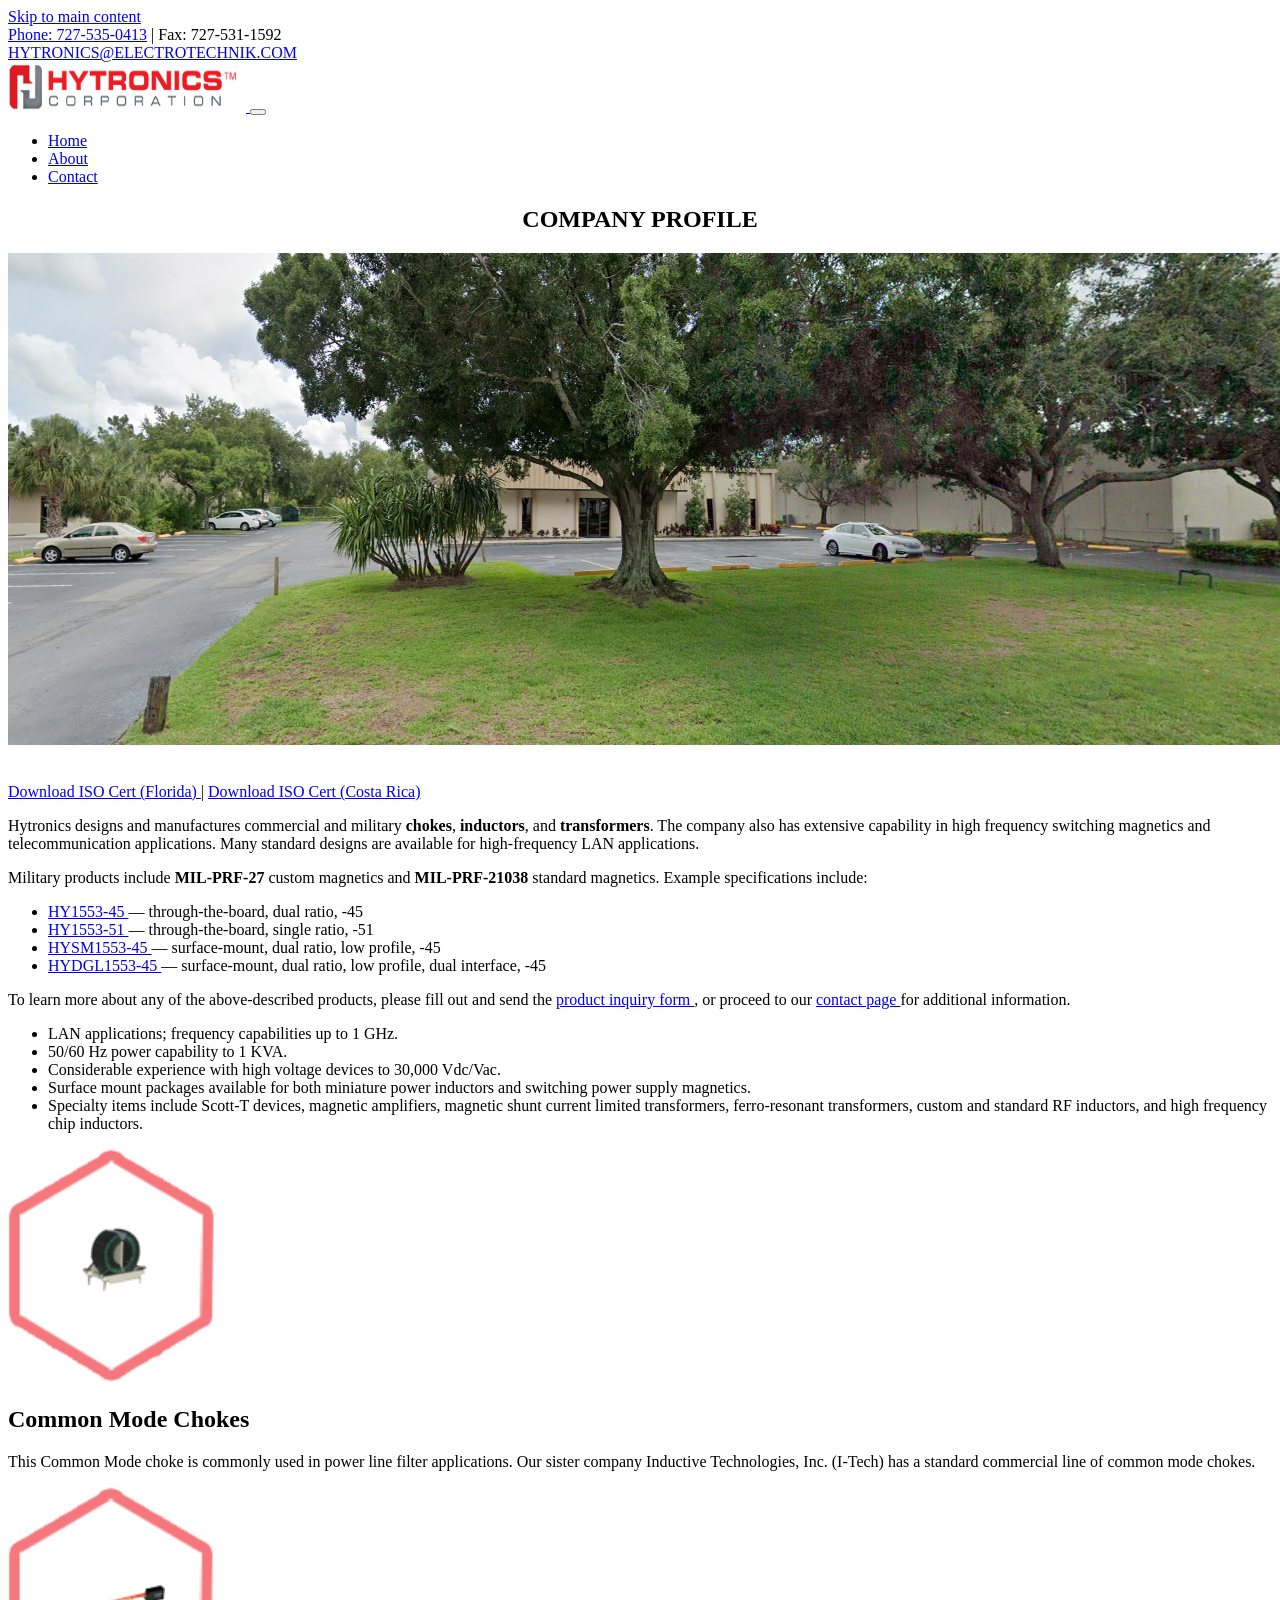
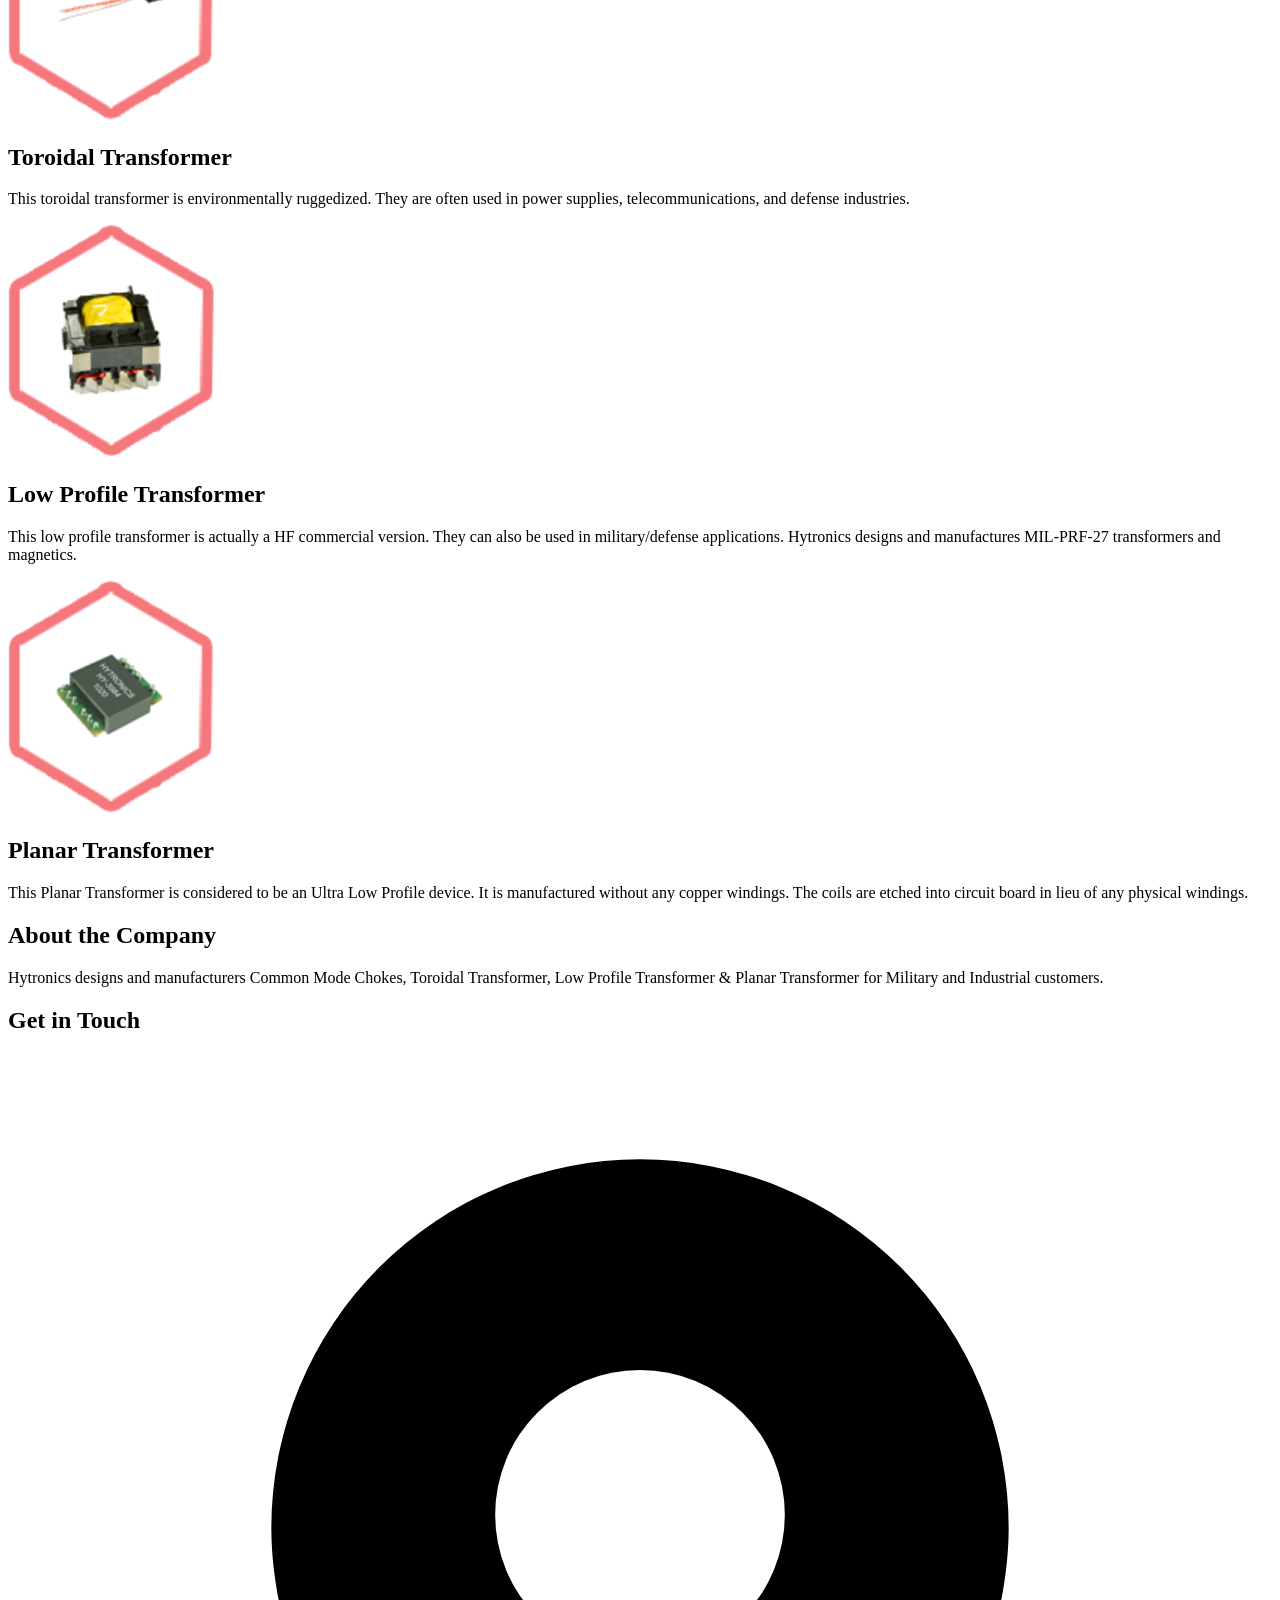
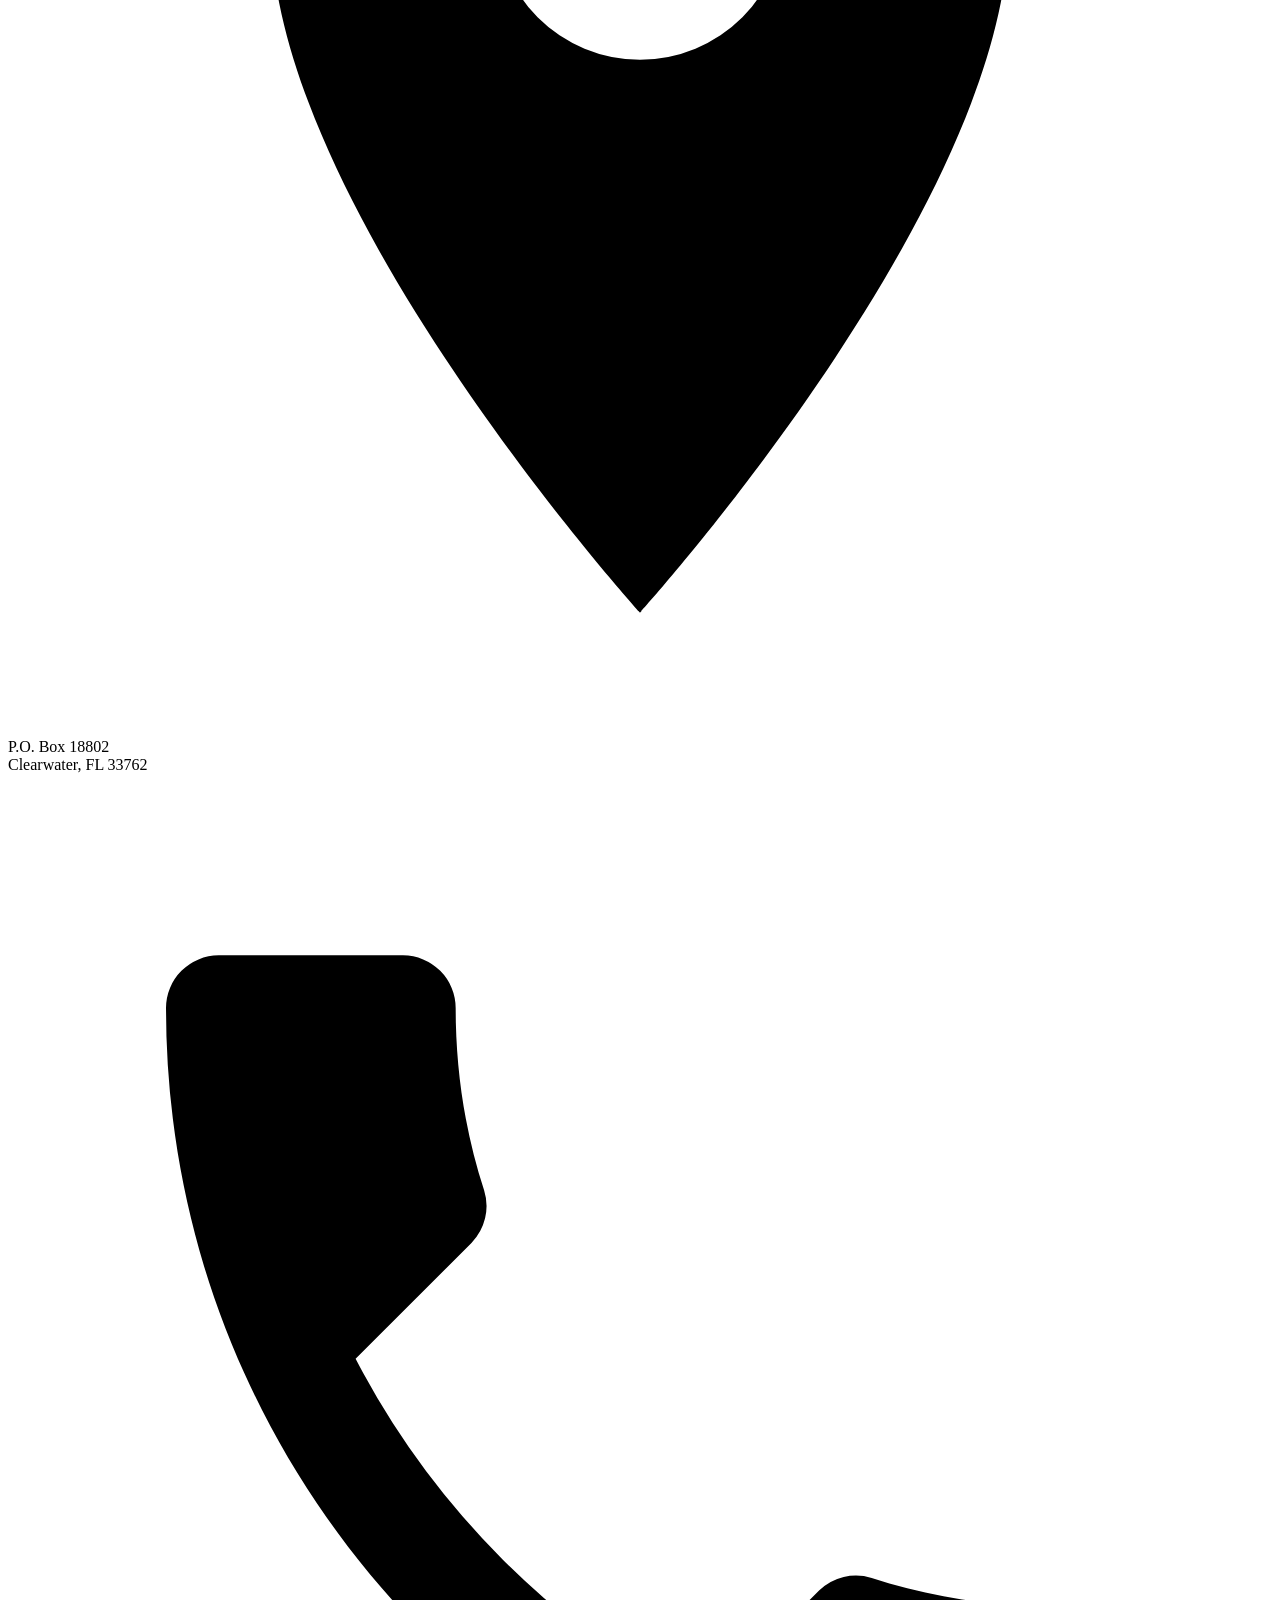
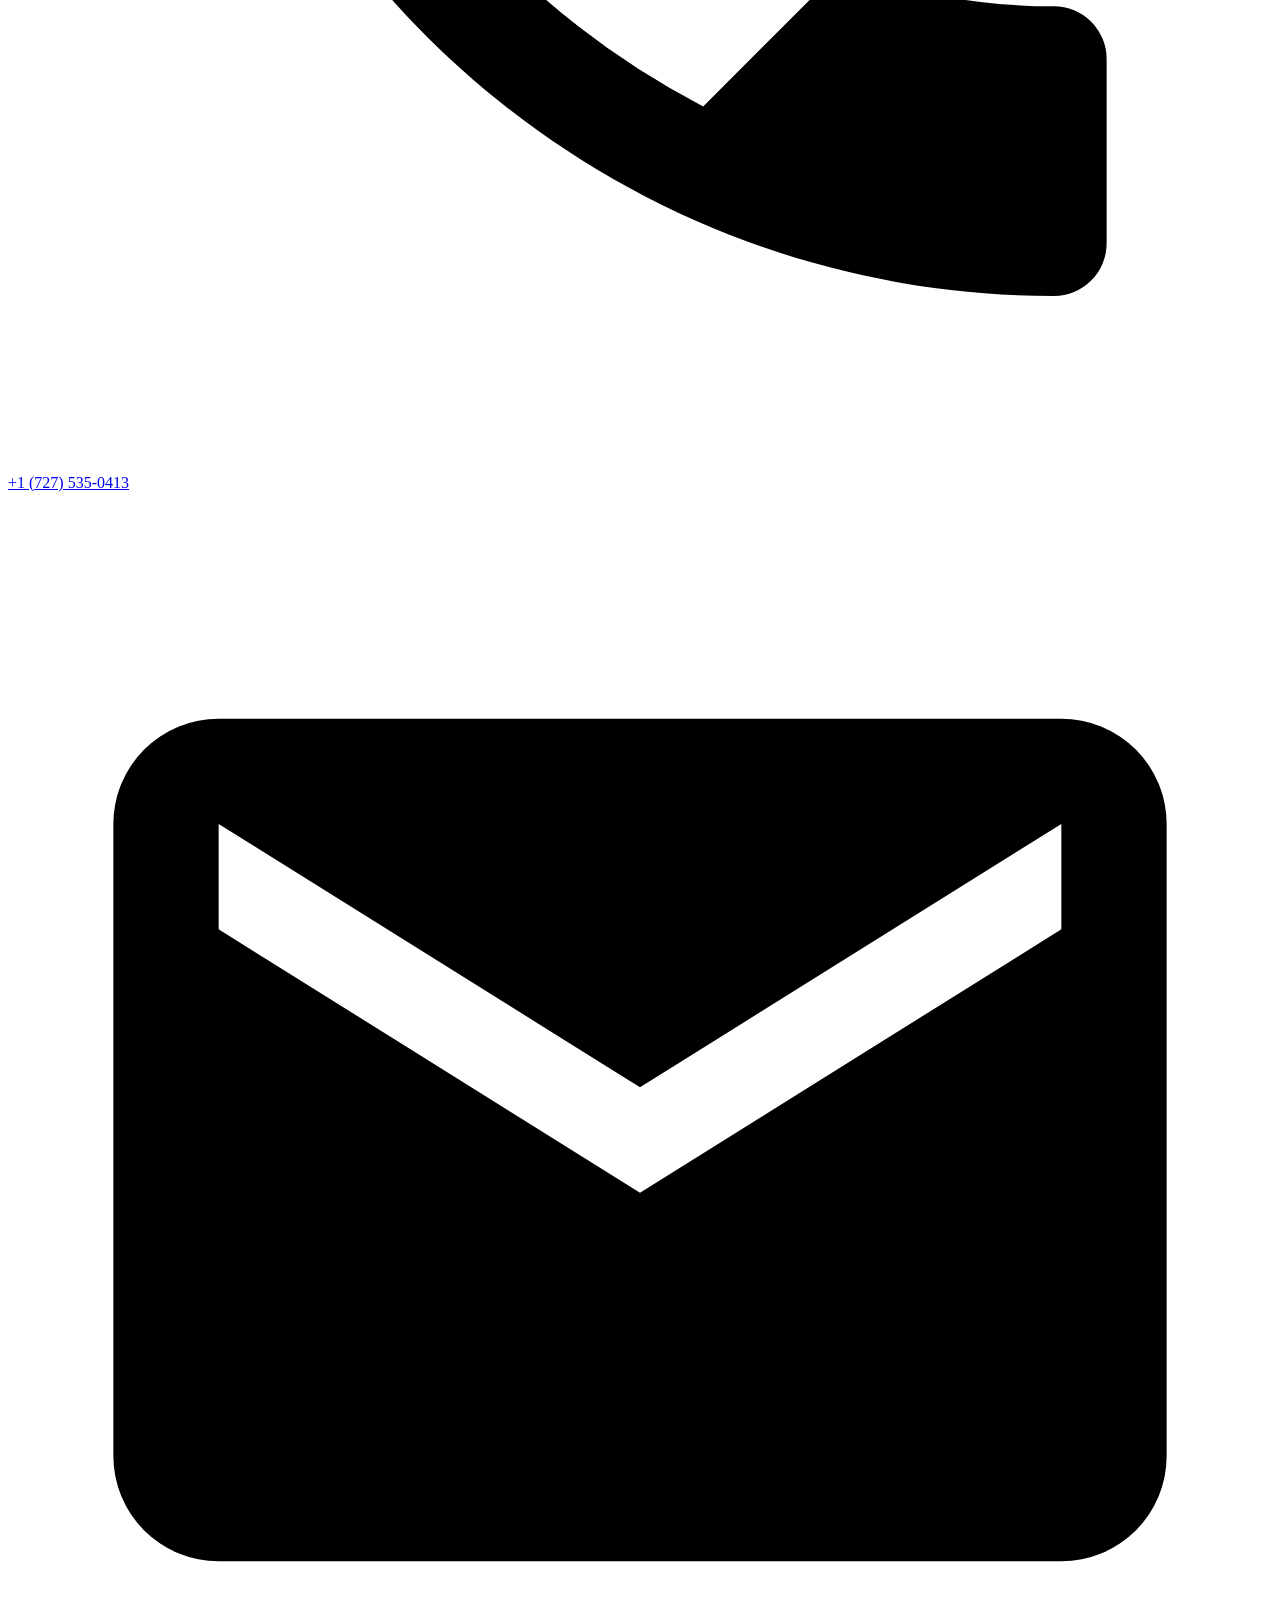
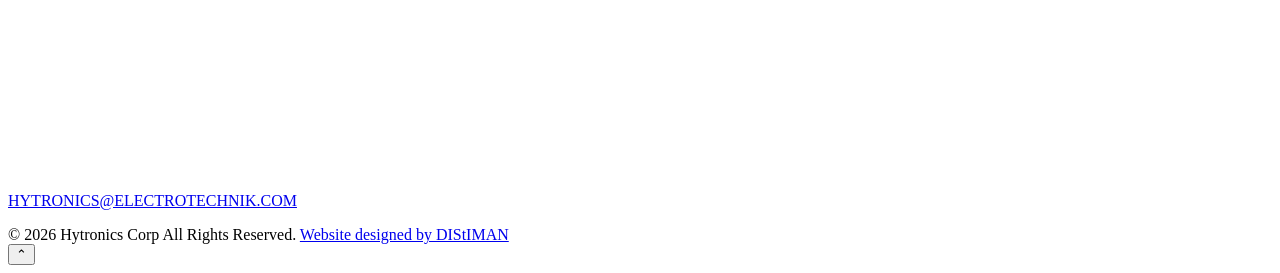
==== about.html @ 9d76bda2 "Fix broken asset paths, Contact metadata, and local CTAs. Point heroes and About media at local file" ====
<!doctype html>
<html lang="en">
<head>
  <meta charset="utf-8">
  <meta name="viewport" content="width=device-width,initial-scale=1">
  <meta name="referrer" content="strict-origin-when-cross-origin">
  <meta name="color-scheme" content="light">
  <meta name="description" content="Hytronics Corp. designs and manufactures custom magnetics, transformers, inductors and common mode chokes for military, aerospace, industrial and telecommunications applications.">
  <meta http-equiv="Content-Security-Policy" content="default-src 'none'; img-src 'self' https://hytronicscorp.com data:; style-src 'sha256-mbVb6hlM1q5xtnAwbH+vvM+uTLJERKGvxXfctGd4ptg=' https://fonts.googleapis.com; style-src-attr 'none'; font-src https://fonts.gstatic.com; script-src 'sha256-FIGSPDDokXls12BB7QYFG/ZVUwx3qFj3o6gy9Mfp6FE='; script-src-attr 'none'; connect-src 'none'; object-src 'none'; frame-src 'none'; media-src 'none'; worker-src 'none'; base-uri 'none'; form-action https://hytronicscorp.com; upgrade-insecure-requests">
  <meta http-equiv="Permissions-Policy" content="accelerometer=(), autoplay=(), camera=(), geolocation=(), gyroscope=(), magnetometer=(), microphone=(), payment=(), usb=()">
  <link rel="canonical" href="https://hytronicscorp.com/about.html">
  <link rel="icon" href="assets/hytronics.png">
  <link rel="preconnect" href="https://fonts.googleapis.com">
  <link rel="preconnect" href="https://fonts.gstatic.com" crossorigin>
  <link rel="preload" as="image" href="assets/1.jpg">
  <link href="https://fonts.googleapis.com/css2?family=Montserrat:wght@300;400;500;700;800;900&display=swap" rel="stylesheet">
  <meta property="og:title" content="About Hytronics Corp. | Custom Magnetics">
  <meta property="og:type" content="website">
  <meta property="og:url" content="https://hytronicscorp.com/about.html">
  <meta property="og:site_name" content="Hytronics Corp.">
  <meta name="twitter:card" content="summary">
  <title>About Hytronics Corp. | Custom Magnetics</title>
  <style>:root{--red:#ed1c24;--teal:#1ca9b0;--charcoal:#2e3b3e;--footer:#333;--footer-dark:#222;--text:#1f1f1f;--muted:#666;--light:#f5f5f5;--border:#dadada;--container:1170px}
*{box-sizing:border-box}
html{scroll-behavior:smooth}
body{margin:0;font-family:"Montserrat",Arial,Helvetica,sans-serif;font-size:15px;font-weight:300;line-height:1.65;color:var(--text);background:#fff;-webkit-font-smoothing:antialiased;text-rendering:optimizeLegibility}
main#main-content{padding-left:10%;padding-right:10%;}

img{display:block;max-width:100%;height:auto}
a{color:#167f86;text-decoration:none}
a:hover,a:focus-visible{color:var(--red);text-decoration:none}
button,input{font:inherit}
button{cursor:pointer}
.container{width:min(100% - 40px,var(--container));margin-inline:auto}
.visually-hidden{position:absolute!important;width:1px!important;height:1px!important;padding:0!important;margin:-1px!important;overflow:hidden!important;clip:rect(0,0,0,0)!important;white-space:nowrap!important;border:0!important}
.skip-link{position:fixed;left:12px;top:-100px;z-index:10000;padding:10px 14px;background:#fff;color:#000;border:2px solid #000;font-weight:700}
.skip-link:focus{top:12px}

/* Top contact bar */
.topbar{background:var(--red);color:#fff;padding:3px 0;font-size:12px;line-height:1.5}
.topbar-inner{display:flex;justify-content:space-between;align-items:center;gap:20px}
.topbar a{color:#fff}
.topbar a:hover,.topbar a:focus-visible{text-decoration:underline;color:#fff}

/* Header */
.site-header{position:sticky;top:0;z-index:1000;background:#fff;border-bottom:1px solid #eee}
.header-inner{min-height:78px;display:flex;align-items:center;justify-content:space-between;gap:24px}
.logo-link{display:inline-flex;align-items:center;flex:0 0 auto}
.logo{width:auto;height:50px}
.primary-nav ul{list-style:none;margin:0;padding:0;display:flex;align-items:center;gap:34px}
.primary-nav a{display:block;padding:27px 0 24px;color:#222;font-size:16px;font-weight:700;border-bottom:3px solid transparent}
.primary-nav a:hover,.primary-nav a:focus-visible,.primary-nav a[aria-current="page"]{color:var(--red);border-bottom-color:var(--red)}
.menu-toggle{display:none;align-items:center;justify-content:center;width:44px;height:44px;border:0;background:transparent;color:#222;border-radius:4px}
.menu-toggle:focus-visible{outline:3px solid rgba(237,28,36,.25);outline-offset:2px}
.menu-icon,.menu-icon::before,.menu-icon::after{display:block;width:25px;height:2px;background:currentColor;position:relative;transition:transform .2s ease,opacity .2s ease}
.menu-icon::before,.menu-icon::after{content:"";position:absolute;left:0}
.menu-icon::before{top:-8px}.menu-icon::after{top:8px}
.menu-toggle[aria-expanded="true"] .menu-icon{background:transparent}
.menu-toggle[aria-expanded="true"] .menu-icon::before{top:0;transform:rotate(45deg)}
.menu-toggle[aria-expanded="true"] .menu-icon::after{top:0;transform:rotate(-45deg)}

/* Hero carousel */
.hero{position:relative;isolation:isolate;background:#e9e9e9;overflow:hidden}
.carousel{position:relative;height:600px}
.slide{position:absolute;inset:0;z-index:1;opacity:0;pointer-events:none;background-position:center;background-repeat:no-repeat;background-size:cover;transition:opacity 1s ease}
.slide.active{z-index:2;opacity:1;pointer-events:auto}
.slide-1{background-image:url("assets/1.jpg")}.slide-2{background-image:url("assets/2.jpg")}.slide-3{background-image:url("assets/3.jpg")}.slide-4{background-image:url("assets/4.jpg")}.slide-5{background-image:url("assets/5.jpg")}.slide-6{background-image:url("assets/6.jpg")}.slide-7{background-image:url("assets/7.jpg")}
.slide-inner{height:100%;display:flex;align-items:center}
.hero-copy{width:52%;color:#000;text-shadow:0 1px 1px rgba(255,255,255,.25)}
.hero-copy h1{margin:0 0 8px;font-size:46px;line-height:1.18;font-weight:900}
.hero-copy h2{margin:0 0 12px;font-size:21px;line-height:1.28;font-weight:900;letter-spacing:.01em}
.hero-copy p{margin:0;font-size:16px;line-height:1.5;font-weight:400}
.carousel-control{position:absolute;top:50%;transform:translateY(-50%);z-index:3;width:48px;height:56px;border:0;background:rgba(0,0,0,.3);color:#fff;font-size:32px;line-height:1;border-radius:2px;display:flex;align-items:center;justify-content:center}
.carousel-control:hover,.carousel-control:focus-visible{background:rgba(0,0,0,.58)}
.carousel-control:focus-visible{outline:3px solid #fff;outline-offset:2px}
.carousel-control.prev{left:16px}.carousel-control.next{right:16px}
.carousel-dots{position:absolute;left:50%;bottom:22px;transform:translateX(-50%);z-index:3;display:flex;gap:9px}
.carousel-dot{width:11px;height:11px;padding:0;border:2px solid #fff;border-radius:50%;background:transparent;box-shadow:0 0 0 1px rgba(0,0,0,.12)}
.carousel-dot.active{background:#fff}

/* Facts card */
.facts-wrap{position:relative;z-index:10;margin-top:-75px;margin-bottom:-50px;padding:30px 0}
.facts{display:grid;grid-template-columns:repeat(5,1fr);background:#fff;border:1px solid var(--border);border-radius:10px;padding:30px;box-shadow:0 8px 24px rgba(0,0,0,.05)}
.fact{text-align:center;padding:0 13px;border-right:1px solid #eee}
.fact:last-child{border-right:0}
.fact-value{display:block;font-size:24px;line-height:1.2;font-weight:900;color:#111;margin-bottom:5px}
.fact-label{margin:0;color:#555;font-size:14px;line-height:1.35}

/* Main company section */
.company-section{padding:125px 0 45px;background:#fff}
.company-grid{display:grid;grid-template-columns:7fr 5fr;gap:55px;align-items:start}
h1,h2,h3,h4,h5,h6{color:#151515}
.company-copy h1{font-size:32px;line-height:1.2;font-weight:900;margin:0 0 24px;text-transform:uppercase}
.company-copy p{margin:0 0 16px}
.qualifications{display:grid;gap:13px}
.qualification{display:grid;grid-template-columns:120px 1fr;gap:14px;align-items:start;padding-bottom:7px}
.qualification img{width:120px;height:auto}
.qualification h3{font-size:18px;line-height:1.2;font-weight:900;margin:0 0 3px}
.qualification p{margin:0;color:#333;line-height:1.45}
.qualification a{font-weight:500}


/* About page */
.company-profile{padding:70px 0 55px;background:#fff}
.company-profile h1{margin:0 0 34px;font-size:32px;line-height:1.2;font-weight:900;text-transform:uppercase}
.profile-grid{display:grid;grid-template-columns:minmax(260px,4fr) minmax(0,8fr);gap:48px;align-items:start}
.profile-image img{width:100%;height:auto;border:1px solid #e1e1e1}
.profile-content p{margin:0 0 16px}
.profile-content ul{margin:0 0 20px;padding-left:22px}
.profile-content li{margin-bottom:8px}
.profile-content a{font-weight:500}
.magnetics-products{padding:45px 0 85px;background:#f5f5f5}
.about-product-grid{display:grid;grid-template-columns:repeat(2,minmax(0,1fr));gap:28px}
.product-item{display:grid;grid-template-columns:170px minmax(0,1fr);gap:22px;align-items:start;background:#fff;border:1px solid #ddd;padding:22px}
.product-image img{width:100%;height:145px;object-fit:contain;background:#fff}
.product-content h2{margin:0 0 10px;font-size:20px;line-height:1.25;font-weight:900}
.product-content p{margin:0}

/* Market flip cards */
.markets{padding:35px 0 100px}
.section-title{text-align:center;font-size:25px;line-height:1.25;font-weight:900;margin:0 0 34px;text-transform:uppercase}
.market-grid{display:grid;grid-template-columns:repeat(4,1fr);gap:24px;perspective:1000px}
.market-card{height:190px;perspective:1000px}
.market-card-inner{position:relative;width:100%;height:100%;transform-style:preserve-3d;transition:transform .55s ease}
.market-card:hover .market-card-inner,.market-card:focus-within .market-card-inner{transform:rotateY(180deg)}
.market-face{position:absolute;inset:0;display:flex;flex-direction:column;align-items:center;justify-content:center;gap:16px;padding:24px;color:#fff;backface-visibility:hidden;border-radius:2px}
.market-front{background:var(--teal)}.market-back{background:var(--charcoal);transform:rotateY(180deg)}
.market-icon{width:60px;height:60px;border-radius:50%;background:#fff;color:var(--teal);display:grid;place-items:center}
.market-icon svg{width:29px;height:29px;fill:currentColor}
.market-face h3{margin:0;color:#fff;font-size:18px;line-height:1.2;font-weight:900}

/* COTS products */
.cots{padding:100px 0;background:#f5f5f5 url("assets/2020/07/08/slide-parallax-bg.jpg") center/cover fixed no-repeat}
.product-table-wrap{overflow-x:auto;overscroll-behavior-inline:contain;padding-bottom:5px}
.product-grid{min-width:1020px;display:grid;grid-template-columns:repeat(8,1fr);gap:5px;margin-bottom:15px}
.product-grid{min-width:1020px;display:grid;grid-template-columns:repeat(8,1fr);gap:5px;margin-bottom:15px}
.product-group{background:#c0c0c0;padding:6px 7px;font-size:13px;line-height:1.25;font-weight:800;color:#111;text-transform:uppercase}
.span-1{grid-column:span 1}.span-2{grid-column:span 2}.span-3{grid-column:span 3}
.product-card{border:1px solid #000;background:#fff;padding:5px;min-height:165px}
.product-card a{display:flex;height:100%;flex-direction:column;color:#111;font-size:12px;line-height:1.3;font-weight:700}
.product-card a:hover,.product-card a:focus-visible{color:var(--red)}
.product-card img{width:100%;height:120px;object-fit:contain;margin-bottom:6px;background:#fff}
.sister-card{grid-column:span 2;display:flex;flex-direction:column;justify-content:center;align-items:center;gap:9px;padding:15px 5px}
.sister-card a{height:auto;width:100%;display:flex;justify-content:center}
.sister-card img{height:auto;margin:0;object-fit:contain}
.sister-card .hytronics-logo{width:65%}.sister-card .itech-logo{width:45%}.sister-card .raycom-logo{width:65%}

/* Footer */
.footer-main{background:var(--footer);color:#aaa;padding:55px 0 48px}
.footer-grid{display:grid;grid-template-columns:4fr 3fr 3fr 2fr;gap:34px}
.footer-main h2{margin:0 0 18px;color:#fff;font-size:18px;line-height:1.25;font-weight:900}
.footer-main p{margin:0 0 15px}
.footer-main a{color:#aaa}
.footer-main a:hover,.footer-main a:focus-visible{color:#1ca9b0}
.footer-links{list-style:none;margin:0;padding:0}
.footer-links li{margin:0 0 6px}
.subscribe-copy{font-size:13px;margin-top:24px!important}
.subscribe-form{display:flex;gap:8px;align-items:stretch;margin-top:12px}
.subscribe-form input[type="email"]{min-width:0;flex:1;border:1px solid #555;background:#fff;color:#222;padding:9px 10px;border-radius:0}
.subscribe-form input[type="email"]:focus{outline:3px solid rgba(28,169,176,.35);outline-offset:1px}
.subscribe-form button{border:0;background:var(--red);color:#fff;font-weight:700;padding:9px 13px}
.subscribe-form button:hover,.subscribe-form button:focus-visible{background:#ba1016}
.contact-row{display:grid;grid-template-columns:24px 1fr;gap:8px;margin-bottom:11px;align-items:start}
.contact-row svg{width:18px;height:18px;fill:#aaa;margin-top:4px}
.footer-bottom{background:var(--footer-dark);color:#888;padding:10px 0;font-size:13px}
.footer-bottom a{color:#888}.footer-bottom a:hover,.footer-bottom a:focus-visible{color:#1ca9b0}

/* Utility */
.scroll-top{position:fixed;right:18px;bottom:18px;z-index:900;width:42px;height:42px;border:0;border-radius:3px;background:rgba(34,34,34,.82);color:#fff;font-size:24px;display:flex;align-items:center;justify-content:center;opacity:0;visibility:hidden;transition:opacity .2s ease,visibility .2s ease}
.scroll-top.visible{opacity:1;visibility:visible}
.scroll-top:hover,.scroll-top:focus-visible{background:#111}
:focus-visible{outline:3px solid rgba(237,28,36,.35);outline-offset:2px}

@media (max-width:991px){
  .container{width:min(100% - 30px,var(--container))}
  .menu-toggle{display:flex}
  .primary-nav{position:absolute;left:0;right:0;top:100%;background:#fff;border-top:1px solid #eee;box-shadow:0 12px 22px rgba(0,0,0,.12);max-height:0;overflow:hidden;visibility:hidden;transition:max-height .25s ease,visibility .25s}
  .primary-nav.open{max-height:280px;visibility:visible}
  .primary-nav ul{display:block;padding:10px 18px 16px}
  .primary-nav li{border-bottom:1px solid #eee}
  .primary-nav li:last-child{border-bottom:0}
  .primary-nav a{padding:13px 5px;border-bottom:0}
  .carousel{height:500px}
  .hero-copy{width:62%}
  .hero-copy h1{font-size:36px}.hero-copy h2{font-size:18px}.hero-copy p{font-size:14px}
  .facts{grid-template-columns:repeat(5,1fr);padding:24px 14px}
  .fact{padding:0 8px}.fact-value{font-size:19px}.fact-label{font-size:12px}
  .company-grid{grid-template-columns:1fr;gap:35px}
  .profile-grid{grid-template-columns:1fr;gap:30px}
  .profile-image{max-width:520px}
  .about-product-grid{grid-template-columns:1fr}
  .market-grid{grid-template-columns:repeat(2,1fr)}
  .footer-grid{grid-template-columns:repeat(2,1fr)}
}
@media (max-width:767px){
  .topbar-inner{display:block;text-align:center}
  .topbar-email{margin-top:2px}
  .header-inner{min-height:70px}.logo{height:46px}
  .carousel{height:390px}
  .hero-copy{width:72%;padding-left:18px}
  .hero-copy h1{font-size:26px}.hero-copy h2{font-size:15px}.hero-copy p{font-size:13px;line-height:1.4}
  .carousel-control{width:38px;height:48px;font-size:26px}.carousel-control.prev{left:8px}.carousel-control.next{right:8px}
  .facts-wrap{margin-top:-55px;margin-bottom:-30px;padding:20px 0}
  .facts{grid-template-columns:1fr 1fr;padding:18px 16px;gap:0}
  .fact{padding:14px 10px;border-right:0;border-bottom:1px solid #eee}
  .fact:nth-last-child(-n+2){border-bottom:0}.fact:last-child{grid-column:1/-1}
  .fact-value{font-size:19px}.fact-label{font-size:12px}
  .company-section{padding:85px 0 35px}
  .company-copy h1{font-size:26px}
  .company-profile{padding:50px 0 35px}.company-profile h1{font-size:26px;margin-bottom:24px}
  .product-item{grid-template-columns:120px minmax(0,1fr);gap:16px;padding:16px}.product-image img{height:110px}
  .qualification{grid-template-columns:92px 1fr}.qualification img{width:92px}.qualification h3{font-size:16px}
  .markets{padding:25px 0 70px}.market-grid{grid-template-columns:1fr 1fr;gap:14px}.market-card{height:155px}
  .market-icon{width:52px;height:52px}.market-icon svg{width:24px;height:24px}.market-face h3{font-size:15px}
  .cots{padding:70px 0;background-attachment:scroll}.section-title{font-size:22px}
  .footer-grid{grid-template-columns:1fr;gap:30px}.footer-main{padding:45px 0}
}
@media (max-width:480px){
  .container{width:min(100% - 24px,var(--container))}
  .carousel{height:340px}.hero-copy{width:78%;padding-left:22px}.hero-copy h1{font-size:22px}.hero-copy h2{font-size:13px}.hero-copy p{font-size:12px}
  .carousel-dots{bottom:13px;gap:7px}.carousel-dot{width:9px;height:9px}
  .facts{grid-template-columns:1fr}.fact,.fact:nth-last-child(-n+2){border-bottom:1px solid #eee}.fact:last-child{border-bottom:0;grid-column:auto}
  .market-grid{grid-template-columns:1fr}.market-card{height:145px}
  .qualification{grid-template-columns:75px 1fr}.qualification img{width:75px}
  .product-item{grid-template-columns:1fr}.product-image{max-width:220px}.product-image img{height:auto}
  .subscribe-form{display:block}.subscribe-form input[type="email"],.subscribe-form button{width:100%}.subscribe-form button{margin-top:8px}
}
@media (prefers-reduced-motion:reduce){html{scroll-behavior:auto}.market-card-inner,.menu-icon,.menu-icon::before,.menu-icon::after,.primary-nav,.scroll-top{transition:none!important}.market-card:hover .market-card-inner,.market-card:focus-within .market-card-inner{transform:none}.market-back{display:none}}
</style>
</head>
<body>
  <a class="skip-link" href="#main-content">Skip to main content</a>

  <div class="topbar">
    <div class="container topbar-inner">
      <div><a href="tel:+17275350413">Phone: 727-535-0413</a> <span aria-hidden="true">|</span> Fax: 727-531-1592</div>
      <div class="topbar-email"><a href="mailto:HYTRONICS@ELECTROTECHNIK.COM">HYTRONICS@ELECTROTECHNIK.COM</a></div>
    </div>
  </div>

  <header class="site-header">
    <div class="container header-inner">
      <a class="logo-link" href="index.html" aria-label="Hytronics Corp. home">
        <img class="logo" src="assets/hytronics.png" alt="Hytronics Corp." width="238" height="50">
      </a>
      <button class="menu-toggle" type="button" aria-expanded="false" aria-controls="primary-navigation" aria-label="Toggle navigation">
        <span class="menu-icon" aria-hidden="true"></span>
      </button>
      <nav id="primary-navigation" class="primary-nav" aria-label="Primary navigation">
        <ul>
          <li><a href="index.html">Home</a></li>
          <li><a href="about.html" aria-current="page">About</a></li>
          <li><a href="contact.html">Contact</a></li>
        </ul>
      </nav>
    </div>
  </header>

  <main id="main-content">

  <!-- COMPANY PROFILE -->
  <section class="company-profile">
    <div class="container">

      <h1 align="center">COMPANY PROFILE</h1>


        <div class="profile-image">
          <img
            src="assets/hytronics-florida.jpg"
            alt="Hytronics Corporation"
            loading="lazy"
          >
        </div>

        <div class="profile-content">

          <p>&nbsp;<br>
            <a
              href="assets/ISO%209001-2015%202021%20cert%20FL.pdf"
              target="_blank"
              rel="noopener noreferrer"
            >
              Download ISO Cert (Florida)
            </a>
            |
            <a
              href="assets/ISO%209001-2015%202021%20cert%20CR.pdf"
              target="_blank"
              rel="noopener noreferrer"
            >
              Download ISO Cert (Costa Rica)
            </a>
          </p>

          <p>
            Hytronics designs and manufactures commercial and military
            <strong>chokes</strong>, <strong>inductors</strong>, and
            <strong>transformers</strong>. The company also has extensive
            capability in high frequency switching magnetics and
            telecommunication applications. Many standard designs are
            available for high-frequency LAN applications.
          </p>

          <p>
            Military products include <strong>MIL-PRF-27</strong> custom
            magnetics and <strong>MIL-PRF-21038</strong> standard magnetics.
            Example specifications include:
          </p>

          <ul>
            <li>
              <a
                href="assets/HY1553-45_Hytronics.pdf"
                target="_blank"
                rel="noopener noreferrer"
              >
                HY1553-45
              </a>
              — through-the-board, dual ratio, -45
            </li>

            <li>
              <a
                href="assets/HY1553-51_Hytronics.pdf"
                target="_blank"
                rel="noopener noreferrer"
              >
                HY1553-51
              </a>
              — through-the-board, single ratio, -51
            </li>

            <li>
              <a
                href="assets/HYSM1553-45_Hytronics.pdf"
                target="_blank"
                rel="noopener noreferrer"
              >
                HYSM1553-45
              </a>
              — surface-mount, dual ratio, low profile, -45
            </li>

            <li>
              <a
                href="assets/HYDGL1553-45_Hytronics.pdf"
                target="_blank"
                rel="noopener noreferrer"
              >
                HYDGL1553-45
              </a>
              — surface-mount, dual ratio, low profile, dual interface, -45
            </li>
          </ul>

          <p>
            To learn more about any of the above-described products, please
            fill out and send the
            <a
              href="mailto:HYTRONICS@ELECTROTECHNIK.COM?subject=Product%20inquiry"
              target="_blank"
              rel="noopener noreferrer"
            >
              product inquiry form
            </a>,
            or proceed to our
            <a
              href="contact.html"
              target="_blank"
              rel="noopener noreferrer"
            >
              contact page
            </a>
            for additional information.
          </p>

          <ul>
            <li>LAN applications; frequency capabilities up to 1 GHz.</li>
            <li>50/60 Hz power capability to 1 KVA.</li>
            <li>Considerable experience with high voltage devices to 30,000 Vdc/Vac.</li>
            <li>
              Surface mount packages available for both miniature power
              inductors and switching power supply magnetics.
            </li>
            <li>
              Specialty items include Scott-T devices, magnetic amplifiers,
              magnetic shunt current limited transformers, ferro-resonant
              transformers, custom and standard RF inductors, and high
              frequency chip inductors.
            </li>
          </ul>

        </div>


    </div>
  </section>


  <!-- PRODUCTS / CAPABILITIES -->
  <section class="magnetics-products">
    <div class="container">

      <div class="about-product-grid">

        <article class="product-item">

          <div class="product-image">
            <img
              src="assets/a.jpg"
              alt="Common Mode Choke"
              loading="lazy"
            >
          </div>

          <div class="product-content">
            <h2>Common Mode Chokes</h2>

            <p>
              This Common Mode choke is commonly used in power line filter
              applications. Our sister company Inductive Technologies, Inc.
              (I-Tech) has a standard commercial line of common mode chokes.
            </p>
          </div>

        </article>


        <article class="product-item">

          <div class="product-image">
            <img
              src="assets/b.jpg"
              alt="Toroidal Transformer"
              loading="lazy"
            >
          </div>

          <div class="product-content">
            <h2>Toroidal Transformer</h2>

            <p>
              This toroidal transformer is environmentally ruggedized. They
              are often used in power supplies, telecommunications, and
              defense industries.
            </p>
          </div>

        </article>


        <article class="product-item">

          <div class="product-image">
            <img
              src="assets/c.jpg"
              alt="Low Profile Transformer"
              loading="lazy"
            >
          </div>

          <div class="product-content">
            <h2>Low Profile Transformer</h2>

            <p>
              This low profile transformer is actually a HF commercial
              version. They can also be used in military/defense
              applications. Hytronics designs and manufactures MIL-PRF-27
              transformers and magnetics.
            </p>
          </div>

        </article>


        <article class="product-item">

          <div class="product-image">
            <img
              src="assets/d.jpg"
              alt="Planar Transformer"
              loading="lazy"
            >
          </div>

          <div class="product-content">
            <h2>Planar Transformer</h2>

            <p>
              This Planar Transformer is considered to be an Ultra Low
              Profile device. It is manufactured without any copper windings.
              The coils are etched into circuit board in lieu of any physical
              windings.
            </p>
          </div>

        </article>

      </div>

    </div>
  </section>


</main>

  <footer>
    <div class="footer-main">
      <div class="container footer-grid">
        <section>
          <h2>About the Company</h2>
          <p>Hytronics designs and manufacturers Common Mode Chokes, Toroidal Transformer, Low Profile Transformer &amp; Planar Transformer for Military and Industrial customers.</p>
         
        </section>



        <section>
          <h2>Get in Touch</h2>
          <div class="contact-row"><svg viewBox="0 0 24 24" aria-hidden="true"><path d="M12 2a7 7 0 0 0-7 7c0 5.25 7 13 7 13s7-7.75 7-13a7 7 0 0 0-7-7zm0 9.5A2.5 2.5 0 1 1 12 6a2.5 2.5 0 0 1 0 5.5z"/></svg><p>P.O. Box 18802<br>Clearwater, FL 33762</p></div>
          <div class="contact-row"><svg viewBox="0 0 24 24" aria-hidden="true"><path d="M6.6 10.8a15.5 15.5 0 0 0 6.6 6.6l2.2-2.2a1 1 0 0 1 1-.24c1.1.36 2.27.54 3.46.54a1 1 0 0 1 1 1V20a1 1 0 0 1-1 1C10.55 21 3 13.45 3 4.14a1 1 0 0 1 1-1H7.5a1 1 0 0 1 1 1c0 1.19.18 2.36.54 3.46a1 1 0 0 1-.24 1l-2.2 2.2z"/></svg><p><a href="tel:+17275350413">+1 (727) 535-0413</a></p></div>
          <div class="contact-row"><svg viewBox="0 0 24 24" aria-hidden="true"><path d="M20 4H4a2 2 0 0 0-2 2v12a2 2 0 0 0 2 2h16a2 2 0 0 0 2-2V6a2 2 0 0 0-2-2zm0 4-8 5-8-5V6l8 5 8-5v2z"/></svg><p><a href="mailto:HYTRONICS@ELECTROTECHNIK.COM">HYTRONICS@ELECTROTECHNIK.COM</a></p></div>
        </section>
      </div>
    </div>
    <div class="footer-bottom"><div class="container">© 2026 Hytronics Corp All Rights Reserved. <a href="https://distiman.co" target="_blank" rel="noopener noreferrer">Website designed by DIStIMAN</a></div></div>
  </footer>

  <button class="scroll-top" type="button" aria-label="Scroll to top">&#8963;</button>
  <script>(() => {
  "use strict";

  const menuButton = document.querySelector(".menu-toggle");
  const navigation = document.querySelector(".primary-nav");
  if (menuButton && navigation) {
    menuButton.addEventListener("click", () => {
      const open = menuButton.getAttribute("aria-expanded") === "true";
      menuButton.setAttribute("aria-expanded", String(!open));
      navigation.classList.toggle("open", !open);
    });
    navigation.addEventListener("click", (event) => {
      if (event.target instanceof HTMLAnchorElement) {
        menuButton.setAttribute("aria-expanded", "false");
        navigation.classList.remove("open");
      }
    });
  }

  const carousel = document.querySelector(".carousel");
  const slides = Array.from(document.querySelectorAll(".slide"));
  const dots = Array.from(document.querySelectorAll(".carousel-dot"));
  const prev = document.querySelector(".carousel-control.prev");
  const next = document.querySelector(".carousel-control.next");
  const reduceMotion = window.matchMedia("(prefers-reduced-motion: reduce)").matches;
  let current = 0;
  let timer = 0;

  const showSlide = (index) => {
    current = (index + slides.length) % slides.length;
    slides.forEach((slide, i) => {
      const active = i === current;
      slide.classList.toggle("active", active);
      slide.setAttribute("aria-hidden", String(!active));
    });
    dots.forEach((dot, i) => {
      const active = i === current;
      dot.classList.toggle("active", active);
      dot.setAttribute("aria-current", active ? "true" : "false");
    });
  };

  const stop = () => {
    if (timer) window.clearInterval(timer);
    timer = 0;
  };

  const start = () => {
    stop();
    if (slides.length > 1) {
      timer = window.setInterval(() => showSlide(current + 1), 3000);
    }
  };

  if (carousel && slides.length) {
    prev?.addEventListener("click", () => { showSlide(current - 1); start(); });
    next?.addEventListener("click", () => { showSlide(current + 1); start(); });
    dots.forEach((dot, index) => dot.addEventListener("click", () => { showSlide(index); start(); }));
    carousel.addEventListener("keydown", (event) => {
      if (event.key === "ArrowLeft") { showSlide(current - 1); start(); }
      if (event.key === "ArrowRight") { showSlide(current + 1); start(); }
    });
    document.addEventListener("visibilitychange", () => {
      if (document.hidden) stop();
      else start();
    });
    showSlide(0);
    start();
  }

  const topButton = document.querySelector(".scroll-top");
  if (topButton) {
    const updateTopButton = () => topButton.classList.toggle("visible", window.scrollY > 500);
    window.addEventListener("scroll", updateTopButton, { passive: true });
    topButton.addEventListener("click", () => window.scrollTo({ top: 0, behavior: reduceMotion ? "auto" : "smooth" }));
    updateTopButton();
  }
})();</script>
</body>
</html>
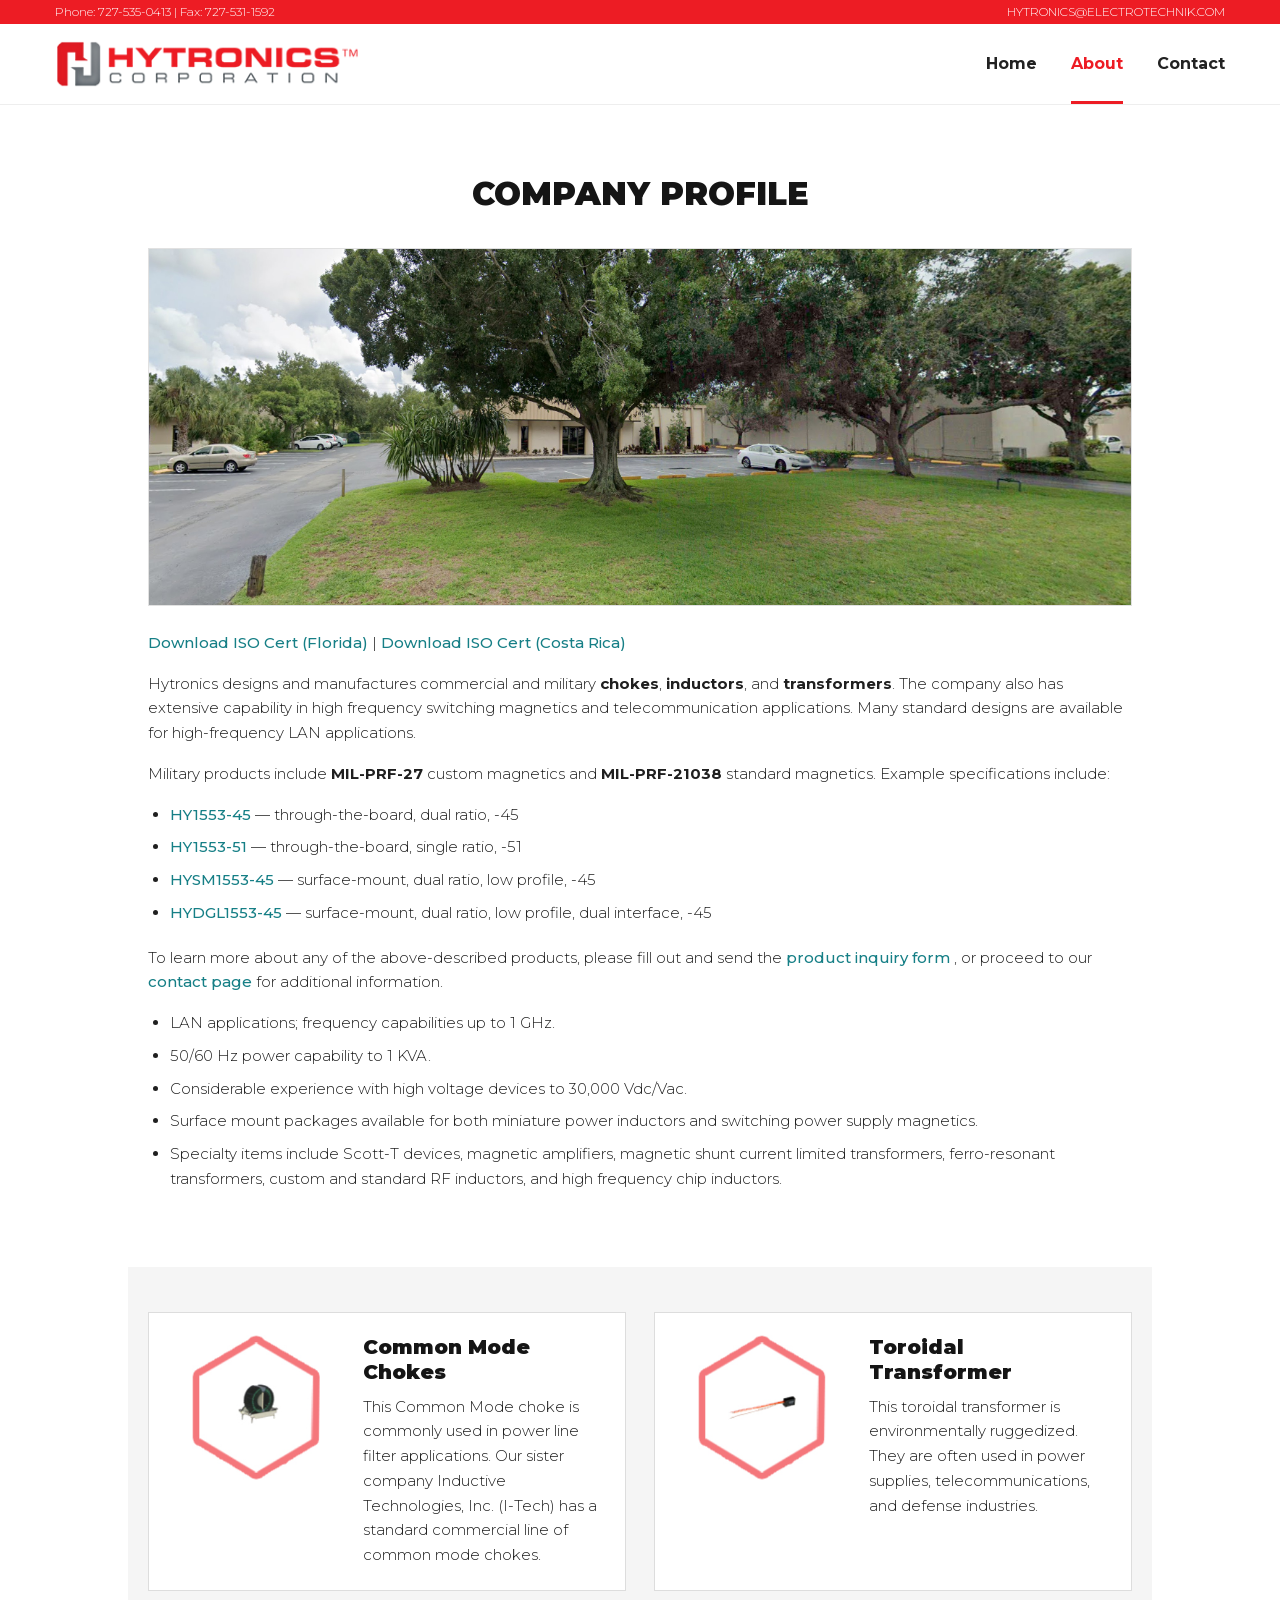
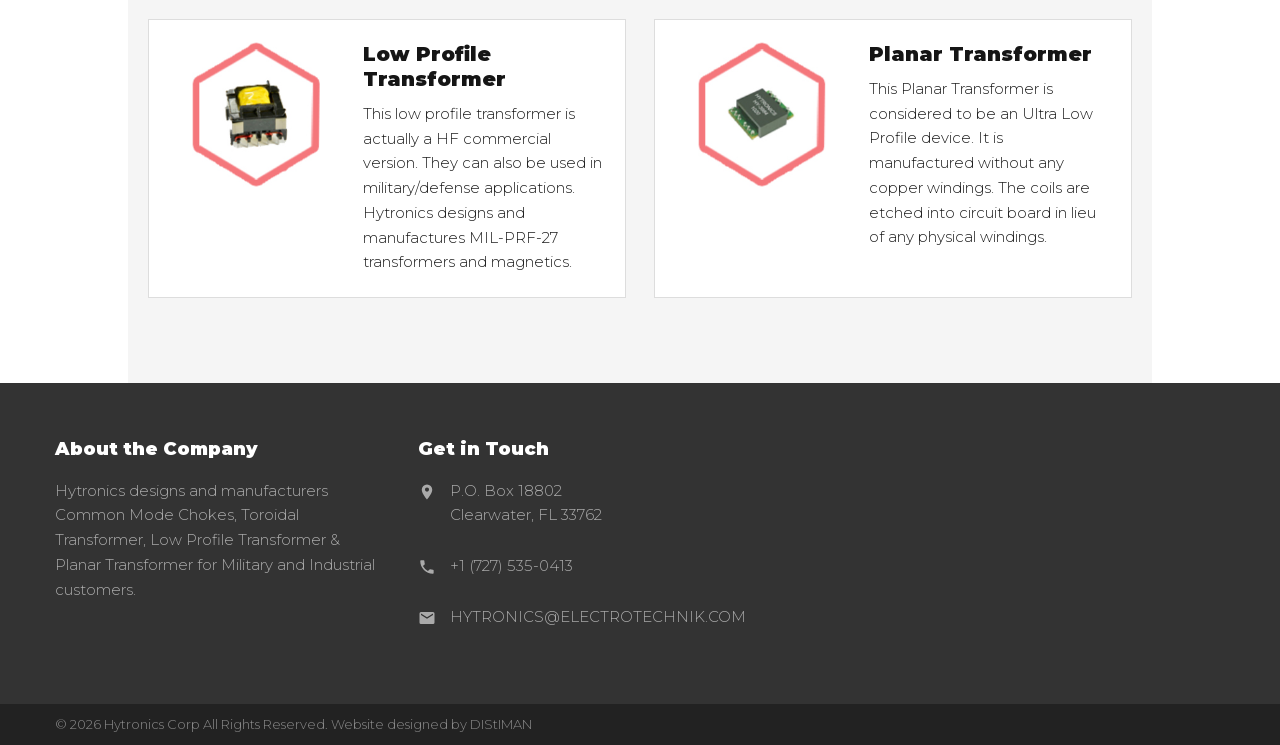
==== commit 5313f0db: "Harden site for cPanel: self-hosted fonts, CSP, and safer permissions. Remove Google Fonts runtime d" ====
--- a/about.html
+++ b/about.html
@@ -6,14 +6,12 @@
   <meta name="referrer" content="strict-origin-when-cross-origin">
   <meta name="color-scheme" content="light">
   <meta name="description" content="Hytronics Corp. designs and manufactures custom magnetics, transformers, inductors and common mode chokes for military, aerospace, industrial and telecommunications applications.">
-  <meta http-equiv="Content-Security-Policy" content="default-src 'none'; img-src 'self' https://hytronicscorp.com data:; style-src 'sha256-mbVb6hlM1q5xtnAwbH+vvM+uTLJERKGvxXfctGd4ptg=' https://fonts.googleapis.com; style-src-attr 'none'; font-src https://fonts.gstatic.com; script-src 'sha256-FIGSPDDokXls12BB7QYFG/ZVUwx3qFj3o6gy9Mfp6FE='; script-src-attr 'none'; connect-src 'none'; object-src 'none'; frame-src 'none'; media-src 'none'; worker-src 'none'; base-uri 'none'; form-action https://hytronicscorp.com; upgrade-insecure-requests">
+  <meta http-equiv="Content-Security-Policy" content="default-src 'self'; script-src 'sha256-FIGSPDDokXls12BB7QYFG/ZVUwx3qFj3o6gy9Mfp6FE='; script-src-attr 'none'; style-src 'self' 'unsafe-inline'; font-src 'self'; img-src 'self' data:; connect-src 'self'; object-src 'none'; frame-src 'none'; media-src 'none'; worker-src 'none'; base-uri 'none'; form-action 'self'; upgrade-insecure-requests">
   <meta http-equiv="Permissions-Policy" content="accelerometer=(), autoplay=(), camera=(), geolocation=(), gyroscope=(), magnetometer=(), microphone=(), payment=(), usb=()">
   <link rel="canonical" href="https://hytronicscorp.com/about.html">
   <link rel="icon" href="assets/hytronics.png">
-  <link rel="preconnect" href="https://fonts.googleapis.com">
-  <link rel="preconnect" href="https://fonts.gstatic.com" crossorigin>
   <link rel="preload" as="image" href="assets/1.jpg">
-  <link href="https://fonts.googleapis.com/css2?family=Montserrat:wght@300;400;500;700;800;900&display=swap" rel="stylesheet">
+  <link href="assets/fonts.css" rel="stylesheet">
   <meta property="og:title" content="About Hytronics Corp. | Custom Magnetics">
   <meta property="og:type" content="website">
   <meta property="og:url" content="https://hytronicscorp.com/about.html">
--- a/assets/fonts.css
+++ b/assets/fonts.css
@@ -0,0 +1,271 @@
+/* Self-hosted Montserrat (latin) for Hytronics */
+/* cyrillic-ext */
+@font-face {
+  font-family: 'Montserrat';
+  font-style: normal;
+  font-weight: 300;
+  font-display: swap;
+  src: url(fonts/JTUSjIg1_i6t8kCHKm459WRhyyTh89ZNpQ.woff2) format('woff2');
+  unicode-range: U+0460-052F, U+1C80-1C8A, U+20B4, U+2DE0-2DFF, U+A640-A69F, U+FE2E-FE2F;
+}
+/* cyrillic */
+@font-face {
+  font-family: 'Montserrat';
+  font-style: normal;
+  font-weight: 300;
+  font-display: swap;
+  src: url(fonts/JTUSjIg1_i6t8kCHKm459W1hyyTh89ZNpQ.woff2) format('woff2');
+  unicode-range: U+0301, U+0400-045F, U+0490-0491, U+04B0-04B1, U+2116;
+}
+/* vietnamese */
+@font-face {
+  font-family: 'Montserrat';
+  font-style: normal;
+  font-weight: 300;
+  font-display: swap;
+  src: url(fonts/JTUSjIg1_i6t8kCHKm459WZhyyTh89ZNpQ.woff2) format('woff2');
+  unicode-range: U+0102-0103, U+0110-0111, U+0128-0129, U+0168-0169, U+01A0-01A1, U+01AF-01B0, U+0300-0301, U+0303-0304, U+0308-0309, U+0323, U+0329, U+1EA0-1EF9, U+20AB;
+}
+/* latin-ext */
+@font-face {
+  font-family: 'Montserrat';
+  font-style: normal;
+  font-weight: 300;
+  font-display: swap;
+  src: url(fonts/JTUSjIg1_i6t8kCHKm459WdhyyTh89ZNpQ.woff2) format('woff2');
+  unicode-range: U+0100-02BA, U+02BD-02C5, U+02C7-02CC, U+02CE-02D7, U+02DD-02FF, U+0304, U+0308, U+0329, U+1D00-1DBF, U+1E00-1E9F, U+1EF2-1EFF, U+2020, U+20A0-20AB, U+20AD-20C0, U+2113, U+2C60-2C7F, U+A720-A7FF;
+}
+/* latin */
+@font-face {
+  font-family: 'Montserrat';
+  font-style: normal;
+  font-weight: 300;
+  font-display: swap;
+  src: url(fonts/JTUSjIg1_i6t8kCHKm459WlhyyTh89Y.woff2) format('woff2');
+  unicode-range: U+0000-00FF, U+0131, U+0152-0153, U+02BB-02BC, U+02C6, U+02DA, U+02DC, U+0304, U+0308, U+0329, U+2000-206F, U+20AC, U+2122, U+2191, U+2193, U+2212, U+2215, U+FEFF, U+FFFD;
+}
+/* cyrillic-ext */
+@font-face {
+  font-family: 'Montserrat';
+  font-style: normal;
+  font-weight: 400;
+  font-display: swap;
+  src: url(fonts/JTUSjIg1_i6t8kCHKm459WRhyyTh89ZNpQ.woff2) format('woff2');
+  unicode-range: U+0460-052F, U+1C80-1C8A, U+20B4, U+2DE0-2DFF, U+A640-A69F, U+FE2E-FE2F;
+}
+/* cyrillic */
+@font-face {
+  font-family: 'Montserrat';
+  font-style: normal;
+  font-weight: 400;
+  font-display: swap;
+  src: url(fonts/JTUSjIg1_i6t8kCHKm459W1hyyTh89ZNpQ.woff2) format('woff2');
+  unicode-range: U+0301, U+0400-045F, U+0490-0491, U+04B0-04B1, U+2116;
+}
+/* vietnamese */
+@font-face {
+  font-family: 'Montserrat';
+  font-style: normal;
+  font-weight: 400;
+  font-display: swap;
+  src: url(fonts/JTUSjIg1_i6t8kCHKm459WZhyyTh89ZNpQ.woff2) format('woff2');
+  unicode-range: U+0102-0103, U+0110-0111, U+0128-0129, U+0168-0169, U+01A0-01A1, U+01AF-01B0, U+0300-0301, U+0303-0304, U+0308-0309, U+0323, U+0329, U+1EA0-1EF9, U+20AB;
+}
+/* latin-ext */
+@font-face {
+  font-family: 'Montserrat';
+  font-style: normal;
+  font-weight: 400;
+  font-display: swap;
+  src: url(fonts/JTUSjIg1_i6t8kCHKm459WdhyyTh89ZNpQ.woff2) format('woff2');
+  unicode-range: U+0100-02BA, U+02BD-02C5, U+02C7-02CC, U+02CE-02D7, U+02DD-02FF, U+0304, U+0308, U+0329, U+1D00-1DBF, U+1E00-1E9F, U+1EF2-1EFF, U+2020, U+20A0-20AB, U+20AD-20C0, U+2113, U+2C60-2C7F, U+A720-A7FF;
+}
+/* latin */
+@font-face {
+  font-family: 'Montserrat';
+  font-style: normal;
+  font-weight: 400;
+  font-display: swap;
+  src: url(fonts/JTUSjIg1_i6t8kCHKm459WlhyyTh89Y.woff2) format('woff2');
+  unicode-range: U+0000-00FF, U+0131, U+0152-0153, U+02BB-02BC, U+02C6, U+02DA, U+02DC, U+0304, U+0308, U+0329, U+2000-206F, U+20AC, U+2122, U+2191, U+2193, U+2212, U+2215, U+FEFF, U+FFFD;
+}
+/* cyrillic-ext */
+@font-face {
+  font-family: 'Montserrat';
+  font-style: normal;
+  font-weight: 500;
+  font-display: swap;
+  src: url(fonts/JTUSjIg1_i6t8kCHKm459WRhyyTh89ZNpQ.woff2) format('woff2');
+  unicode-range: U+0460-052F, U+1C80-1C8A, U+20B4, U+2DE0-2DFF, U+A640-A69F, U+FE2E-FE2F;
+}
+/* cyrillic */
+@font-face {
+  font-family: 'Montserrat';
+  font-style: normal;
+  font-weight: 500;
+  font-display: swap;
+  src: url(fonts/JTUSjIg1_i6t8kCHKm459W1hyyTh89ZNpQ.woff2) format('woff2');
+  unicode-range: U+0301, U+0400-045F, U+0490-0491, U+04B0-04B1, U+2116;
+}
+/* vietnamese */
+@font-face {
+  font-family: 'Montserrat';
+  font-style: normal;
+  font-weight: 500;
+  font-display: swap;
+  src: url(fonts/JTUSjIg1_i6t8kCHKm459WZhyyTh89ZNpQ.woff2) format('woff2');
+  unicode-range: U+0102-0103, U+0110-0111, U+0128-0129, U+0168-0169, U+01A0-01A1, U+01AF-01B0, U+0300-0301, U+0303-0304, U+0308-0309, U+0323, U+0329, U+1EA0-1EF9, U+20AB;
+}
+/* latin-ext */
+@font-face {
+  font-family: 'Montserrat';
+  font-style: normal;
+  font-weight: 500;
+  font-display: swap;
+  src: url(fonts/JTUSjIg1_i6t8kCHKm459WdhyyTh89ZNpQ.woff2) format('woff2');
+  unicode-range: U+0100-02BA, U+02BD-02C5, U+02C7-02CC, U+02CE-02D7, U+02DD-02FF, U+0304, U+0308, U+0329, U+1D00-1DBF, U+1E00-1E9F, U+1EF2-1EFF, U+2020, U+20A0-20AB, U+20AD-20C0, U+2113, U+2C60-2C7F, U+A720-A7FF;
+}
+/* latin */
+@font-face {
+  font-family: 'Montserrat';
+  font-style: normal;
+  font-weight: 500;
+  font-display: swap;
+  src: url(fonts/JTUSjIg1_i6t8kCHKm459WlhyyTh89Y.woff2) format('woff2');
+  unicode-range: U+0000-00FF, U+0131, U+0152-0153, U+02BB-02BC, U+02C6, U+02DA, U+02DC, U+0304, U+0308, U+0329, U+2000-206F, U+20AC, U+2122, U+2191, U+2193, U+2212, U+2215, U+FEFF, U+FFFD;
+}
+/* cyrillic-ext */
+@font-face {
+  font-family: 'Montserrat';
+  font-style: normal;
+  font-weight: 700;
+  font-display: swap;
+  src: url(fonts/JTUSjIg1_i6t8kCHKm459WRhyyTh89ZNpQ.woff2) format('woff2');
+  unicode-range: U+0460-052F, U+1C80-1C8A, U+20B4, U+2DE0-2DFF, U+A640-A69F, U+FE2E-FE2F;
+}
+/* cyrillic */
+@font-face {
+  font-family: 'Montserrat';
+  font-style: normal;
+  font-weight: 700;
+  font-display: swap;
+  src: url(fonts/JTUSjIg1_i6t8kCHKm459W1hyyTh89ZNpQ.woff2) format('woff2');
+  unicode-range: U+0301, U+0400-045F, U+0490-0491, U+04B0-04B1, U+2116;
+}
+/* vietnamese */
+@font-face {
+  font-family: 'Montserrat';
+  font-style: normal;
+  font-weight: 700;
+  font-display: swap;
+  src: url(fonts/JTUSjIg1_i6t8kCHKm459WZhyyTh89ZNpQ.woff2) format('woff2');
+  unicode-range: U+0102-0103, U+0110-0111, U+0128-0129, U+0168-0169, U+01A0-01A1, U+01AF-01B0, U+0300-0301, U+0303-0304, U+0308-0309, U+0323, U+0329, U+1EA0-1EF9, U+20AB;
+}
+/* latin-ext */
+@font-face {
+  font-family: 'Montserrat';
+  font-style: normal;
+  font-weight: 700;
+  font-display: swap;
+  src: url(fonts/JTUSjIg1_i6t8kCHKm459WdhyyTh89ZNpQ.woff2) format('woff2');
+  unicode-range: U+0100-02BA, U+02BD-02C5, U+02C7-02CC, U+02CE-02D7, U+02DD-02FF, U+0304, U+0308, U+0329, U+1D00-1DBF, U+1E00-1E9F, U+1EF2-1EFF, U+2020, U+20A0-20AB, U+20AD-20C0, U+2113, U+2C60-2C7F, U+A720-A7FF;
+}
+/* latin */
+@font-face {
+  font-family: 'Montserrat';
+  font-style: normal;
+  font-weight: 700;
+  font-display: swap;
+  src: url(fonts/JTUSjIg1_i6t8kCHKm459WlhyyTh89Y.woff2) format('woff2');
+  unicode-range: U+0000-00FF, U+0131, U+0152-0153, U+02BB-02BC, U+02C6, U+02DA, U+02DC, U+0304, U+0308, U+0329, U+2000-206F, U+20AC, U+2122, U+2191, U+2193, U+2212, U+2215, U+FEFF, U+FFFD;
+}
+/* cyrillic-ext */
+@font-face {
+  font-family: 'Montserrat';
+  font-style: normal;
+  font-weight: 800;
+  font-display: swap;
+  src: url(fonts/JTUSjIg1_i6t8kCHKm459WRhyyTh89ZNpQ.woff2) format('woff2');
+  unicode-range: U+0460-052F, U+1C80-1C8A, U+20B4, U+2DE0-2DFF, U+A640-A69F, U+FE2E-FE2F;
+}
+/* cyrillic */
+@font-face {
+  font-family: 'Montserrat';
+  font-style: normal;
+  font-weight: 800;
+  font-display: swap;
+  src: url(fonts/JTUSjIg1_i6t8kCHKm459W1hyyTh89ZNpQ.woff2) format('woff2');
+  unicode-range: U+0301, U+0400-045F, U+0490-0491, U+04B0-04B1, U+2116;
+}
+/* vietnamese */
+@font-face {
+  font-family: 'Montserrat';
+  font-style: normal;
+  font-weight: 800;
+  font-display: swap;
+  src: url(fonts/JTUSjIg1_i6t8kCHKm459WZhyyTh89ZNpQ.woff2) format('woff2');
+  unicode-range: U+0102-0103, U+0110-0111, U+0128-0129, U+0168-0169, U+01A0-01A1, U+01AF-01B0, U+0300-0301, U+0303-0304, U+0308-0309, U+0323, U+0329, U+1EA0-1EF9, U+20AB;
+}
+/* latin-ext */
+@font-face {
+  font-family: 'Montserrat';
+  font-style: normal;
+  font-weight: 800;
+  font-display: swap;
+  src: url(fonts/JTUSjIg1_i6t8kCHKm459WdhyyTh89ZNpQ.woff2) format('woff2');
+  unicode-range: U+0100-02BA, U+02BD-02C5, U+02C7-02CC, U+02CE-02D7, U+02DD-02FF, U+0304, U+0308, U+0329, U+1D00-1DBF, U+1E00-1E9F, U+1EF2-1EFF, U+2020, U+20A0-20AB, U+20AD-20C0, U+2113, U+2C60-2C7F, U+A720-A7FF;
+}
+/* latin */
+@font-face {
+  font-family: 'Montserrat';
+  font-style: normal;
+  font-weight: 800;
+  font-display: swap;
+  src: url(fonts/JTUSjIg1_i6t8kCHKm459WlhyyTh89Y.woff2) format('woff2');
+  unicode-range: U+0000-00FF, U+0131, U+0152-0153, U+02BB-02BC, U+02C6, U+02DA, U+02DC, U+0304, U+0308, U+0329, U+2000-206F, U+20AC, U+2122, U+2191, U+2193, U+2212, U+2215, U+FEFF, U+FFFD;
+}
+/* cyrillic-ext */
+@font-face {
+  font-family: 'Montserrat';
+  font-style: normal;
+  font-weight: 900;
+  font-display: swap;
+  src: url(fonts/JTUSjIg1_i6t8kCHKm459WRhyyTh89ZNpQ.woff2) format('woff2');
+  unicode-range: U+0460-052F, U+1C80-1C8A, U+20B4, U+2DE0-2DFF, U+A640-A69F, U+FE2E-FE2F;
+}
+/* cyrillic */
+@font-face {
+  font-family: 'Montserrat';
+  font-style: normal;
+  font-weight: 900;
+  font-display: swap;
+  src: url(fonts/JTUSjIg1_i6t8kCHKm459W1hyyTh89ZNpQ.woff2) format('woff2');
+  unicode-range: U+0301, U+0400-045F, U+0490-0491, U+04B0-04B1, U+2116;
+}
+/* vietnamese */
+@font-face {
+  font-family: 'Montserrat';
+  font-style: normal;
+  font-weight: 900;
+  font-display: swap;
+  src: url(fonts/JTUSjIg1_i6t8kCHKm459WZhyyTh89ZNpQ.woff2) format('woff2');
+  unicode-range: U+0102-0103, U+0110-0111, U+0128-0129, U+0168-0169, U+01A0-01A1, U+01AF-01B0, U+0300-0301, U+0303-0304, U+0308-0309, U+0323, U+0329, U+1EA0-1EF9, U+20AB;
+}
+/* latin-ext */
+@font-face {
+  font-family: 'Montserrat';
+  font-style: normal;
+  font-weight: 900;
+  font-display: swap;
+  src: url(fonts/JTUSjIg1_i6t8kCHKm459WdhyyTh89ZNpQ.woff2) format('woff2');
+  unicode-range: U+0100-02BA, U+02BD-02C5, U+02C7-02CC, U+02CE-02D7, U+02DD-02FF, U+0304, U+0308, U+0329, U+1D00-1DBF, U+1E00-1E9F, U+1EF2-1EFF, U+2020, U+20A0-20AB, U+20AD-20C0, U+2113, U+2C60-2C7F, U+A720-A7FF;
+}
+/* latin */
+@font-face {
+  font-family: 'Montserrat';
+  font-style: normal;
+  font-weight: 900;
+  font-display: swap;
+  src: url(fonts/JTUSjIg1_i6t8kCHKm459WlhyyTh89Y.woff2) format('woff2');
+  unicode-range: U+0000-00FF, U+0131, U+0152-0153, U+02BB-02BC, U+02C6, U+02DA, U+02DC, U+0304, U+0308, U+0329, U+2000-206F, U+20AC, U+2122, U+2191, U+2193, U+2212, U+2215, U+FEFF, U+FFFD;
+}
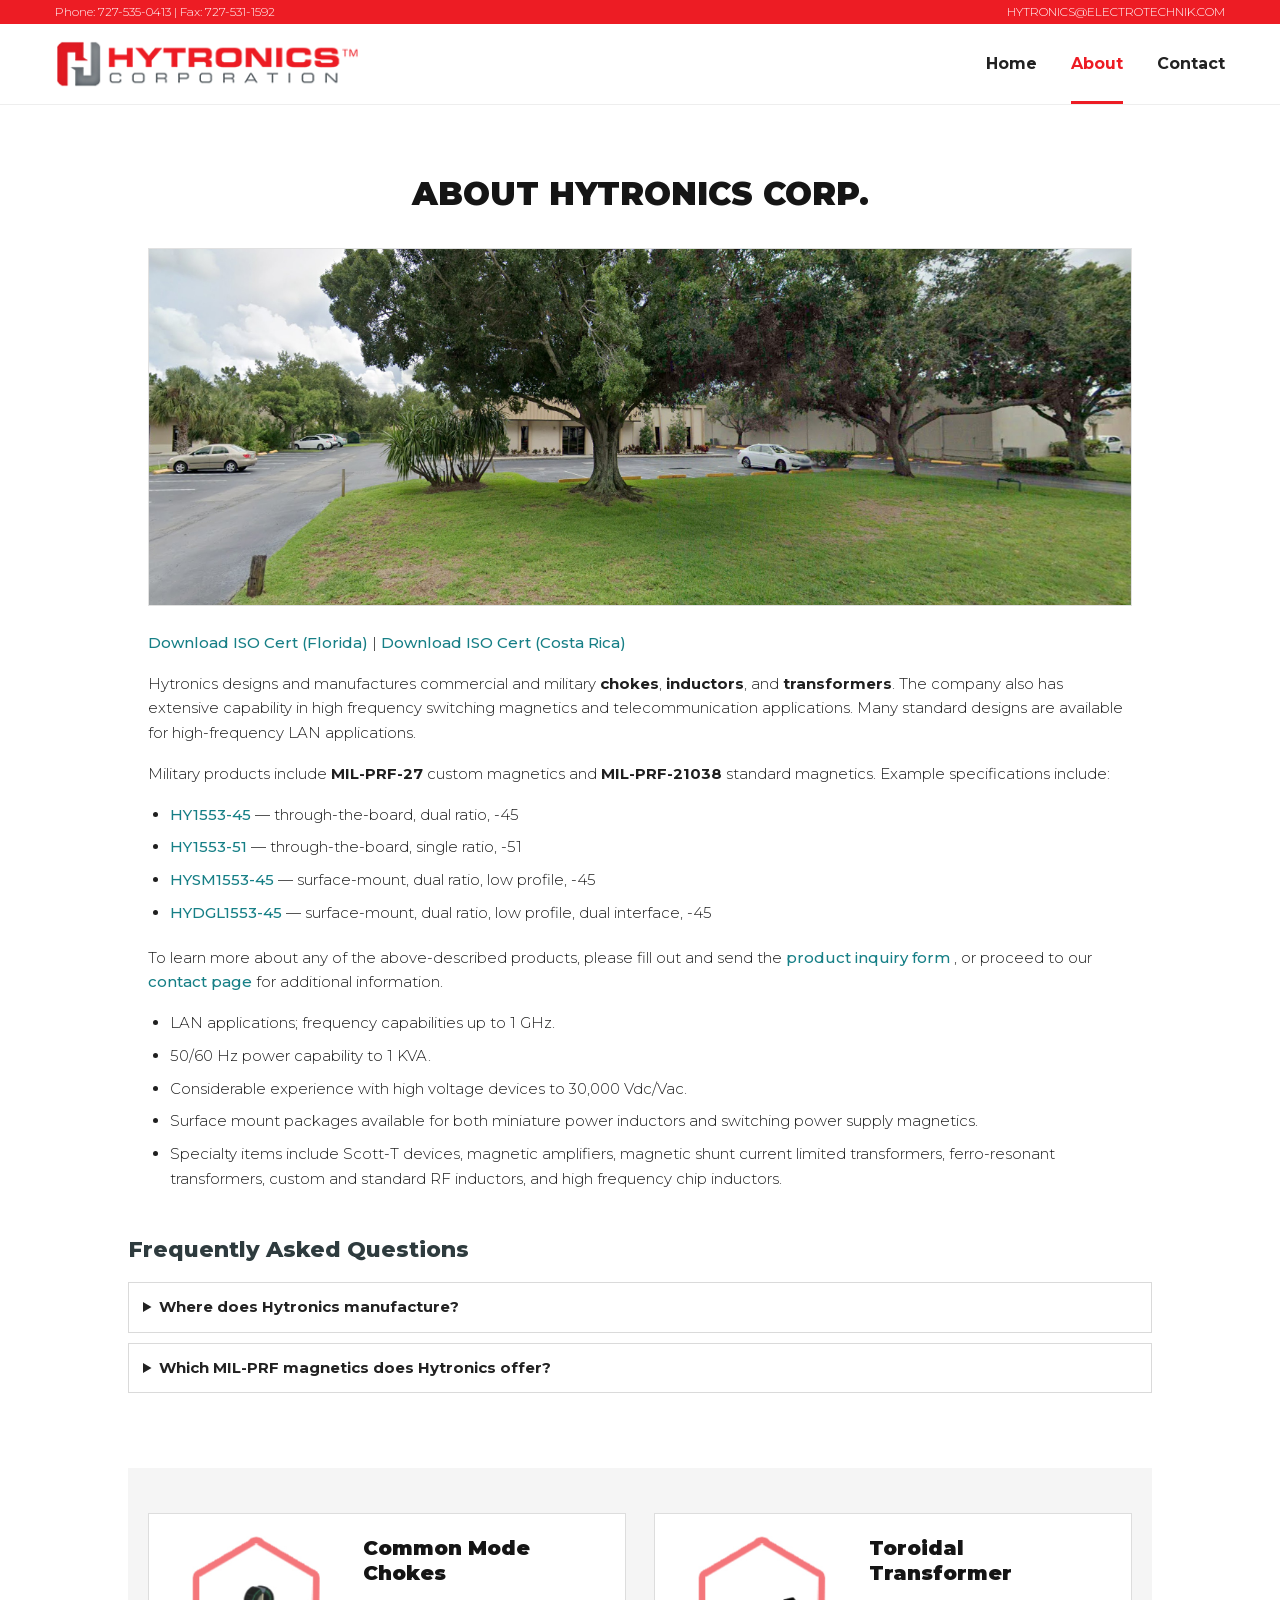
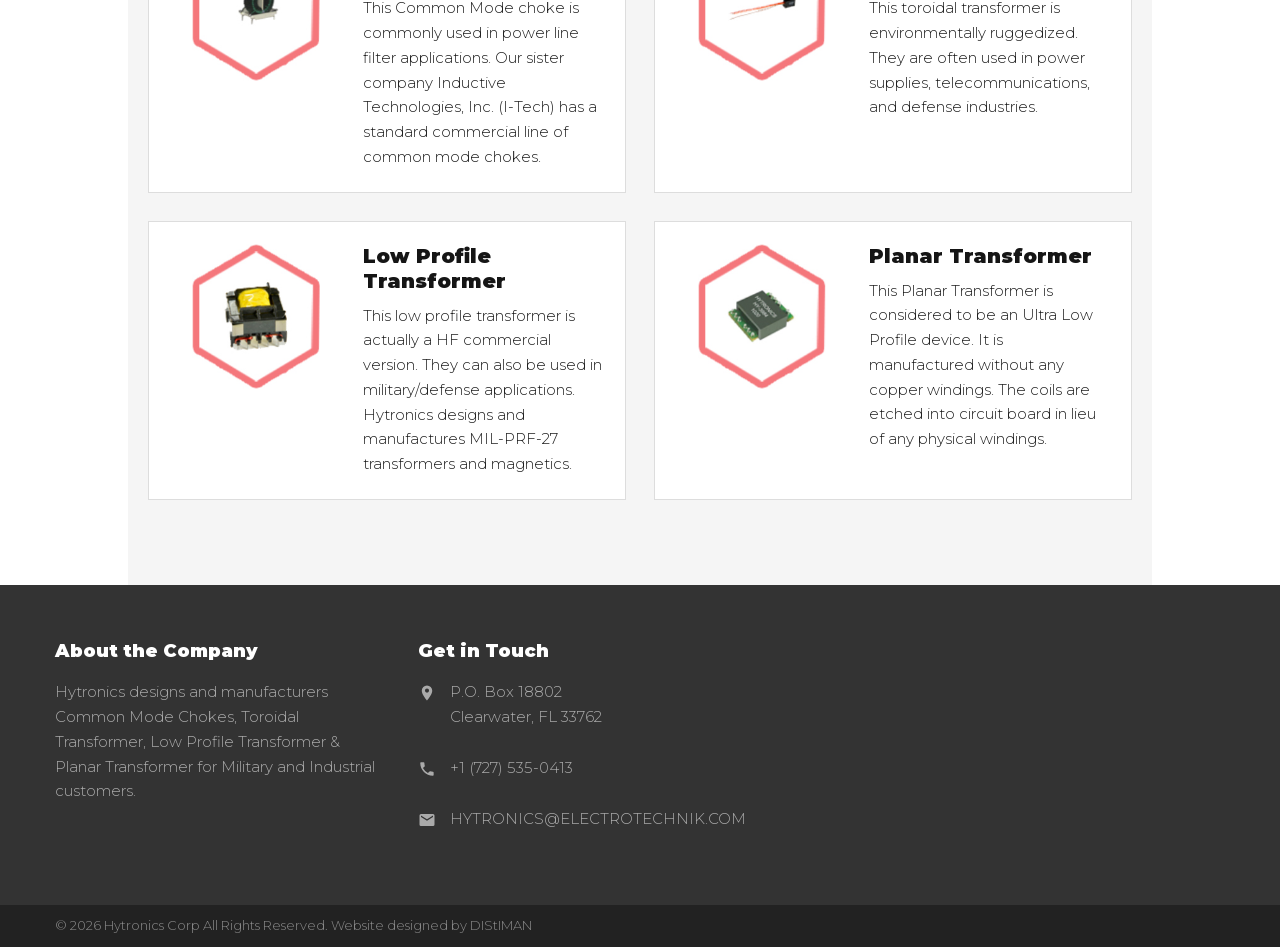
==== commit 298b2ed9: "Improve SEO, AEO/GEO, and AI agent discoverability across the site. Add robots/sitemap/llms discover" ====
--- a/about.html
+++ b/about.html
@@ -5,19 +5,25 @@
   <meta name="viewport" content="width=device-width,initial-scale=1">
   <meta name="referrer" content="strict-origin-when-cross-origin">
   <meta name="color-scheme" content="light">
-  <meta name="description" content="Hytronics Corp. designs and manufactures custom magnetics, transformers, inductors and common mode chokes for military, aerospace, industrial and telecommunications applications.">
+  <meta name="robots" content="index, follow">
+  <meta name="description" content="Company profile for Hytronics Corp.: commercial and military chokes, inductors, and transformers, MIL-PRF-27 and MIL-PRF-21038 magnetics, ISO 9001:2015, US and Costa Rica manufacturing.">
   <meta http-equiv="Content-Security-Policy" content="default-src 'self'; script-src 'sha256-FIGSPDDokXls12BB7QYFG/ZVUwx3qFj3o6gy9Mfp6FE='; script-src-attr 'none'; style-src 'self' 'unsafe-inline'; font-src 'self'; img-src 'self' data:; connect-src 'self'; object-src 'none'; frame-src 'none'; media-src 'none'; worker-src 'none'; base-uri 'none'; form-action 'self'; upgrade-insecure-requests">
   <meta http-equiv="Permissions-Policy" content="accelerometer=(), autoplay=(), camera=(), geolocation=(), gyroscope=(), magnetometer=(), microphone=(), payment=(), usb=()">
-  <link rel="canonical" href="https://hytronicscorp.com/about.html">
+  <link rel="alternate" type="text/plain" title="LLM / AI agent summary" href="https://www.hytronicscorp.com/llms.txt">
+  <link rel="canonical" href="https://www.hytronicscorp.com/about.html">
   <link rel="icon" href="assets/hytronics.png">
   <link rel="preload" as="image" href="assets/1.jpg">
   <link href="assets/fonts.css" rel="stylesheet">
   <meta property="og:title" content="About Hytronics Corp. | Custom Magnetics">
   <meta property="og:type" content="website">
-  <meta property="og:url" content="https://hytronicscorp.com/about.html">
+  <meta property="og:url" content="https://www.hytronicscorp.com/about.html">
   <meta property="og:site_name" content="Hytronics Corp.">
-  <meta name="twitter:card" content="summary">
-  <title>About Hytronics Corp. | Custom Magnetics</title>
+  <meta property="og:image" content="https://www.hytronicscorp.com/assets/1.jpg">
+  <meta name="twitter:card" content="summary_large_image">
+  <meta name="twitter:title" content="About Hytronics Corp. | Custom Magnetics">
+  <meta name="twitter:description" content="Company profile for Hytronics Corp.: commercial and military chokes, inductors, and transformers, MIL-PRF-27 and MIL-PRF-21038 magnetics, ISO 9001:2015, US and Costa Rica manufacturing.">
+  <meta name="twitter:image" content="https://www.hytronicscorp.com/assets/1.jpg">
+  <title>About Hytronics Corp. | Company Profile & Magnetics Capabilities</title>
   <style>:root{--red:#ed1c24;--teal:#1ca9b0;--charcoal:#2e3b3e;--footer:#333;--footer-dark:#222;--text:#1f1f1f;--muted:#666;--light:#f5f5f5;--border:#dadada;--container:1170px}
 *{box-sizing:border-box}
 html{scroll-behavior:smooth}
@@ -224,7 +230,97 @@
   .subscribe-form{display:block}.subscribe-form input[type="email"],.subscribe-form button{width:100%}.subscribe-form button{margin-top:8px}
 }
 @media (prefers-reduced-motion:reduce){html{scroll-behavior:auto}.market-card-inner,.menu-icon,.menu-icon::before,.menu-icon::after,.primary-nav,.scroll-top{transition:none!important}.market-card:hover .market-card-inner,.market-card:focus-within .market-card-inner{transform:none}.market-back{display:none}}
+.faq{margin:40px 0 20px;text-align:left}.faq h2{font-size:22px;font-weight:800;margin:0 0 14px;color:var(--charcoal)}.faq details{border:1px solid var(--border);padding:12px 14px;margin:0 0 10px;background:#fff}.faq summary{cursor:pointer;font-weight:700;color:#222}.faq details p{margin:10px 0 0;color:var(--muted)}
 </style>
+
+  <script type="application/ld+json">
+{
+  "@context": "https://schema.org",
+  "@graph": [
+    {
+      "@type": "Organization",
+      "@id": "https://www.hytronicscorp.com/#organization",
+      "name": "Hytronics Corp.",
+      "url": "https://www.hytronicscorp.com/",
+      "logo": "https://www.hytronicscorp.com/assets/hytronics.png",
+      "email": "HYTRONICS@ELECTROTECHNIK.COM",
+      "telephone": "+1-727-535-0413",
+      "address": {
+        "@type": "PostalAddress",
+        "postOfficeBoxNumber": "18802",
+        "addressLocality": "Clearwater",
+        "addressRegion": "FL",
+        "postalCode": "33762",
+        "addressCountry": "US"
+      },
+      "parentOrganization": {
+        "@type": "Organization",
+        "name": "Electro Technik Industries, Inc.",
+        "url": "https://electrotechnik.com/"
+      },
+      "sameAs": [
+        "https://electrotechnik.com/",
+        "https://inductech.com/",
+        "https://www.raycomelectronics.com/"
+      ]
+    },
+    {
+      "@type": "AboutPage",
+      "@id": "https://www.hytronicscorp.com/about.html#webpage",
+      "url": "https://www.hytronicscorp.com/about.html",
+      "name": "About Hytronics Corp.",
+      "isPartOf": {
+        "@id": "https://www.hytronicscorp.com/#website"
+      },
+      "about": {
+        "@id": "https://www.hytronicscorp.com/#organization"
+      },
+      "description": "Company profile and magnetics manufacturing capabilities for Hytronics Corp."
+    },
+    {
+      "@type": "BreadcrumbList",
+      "itemListElement": [
+        {
+          "@type": "ListItem",
+          "position": 1,
+          "name": "Home",
+          "item": "https://www.hytronicscorp.com/"
+        },
+        {
+          "@type": "ListItem",
+          "position": 2,
+          "name": "About",
+          "item": "https://www.hytronicscorp.com/about.html"
+        }
+      ]
+    }
+  ]
+}
+  </script>
+  <script type="application/ld+json">
+{
+  "@context": "https://schema.org",
+  "@type": "FAQPage",
+  "mainEntity": [
+    {
+      "@type": "Question",
+      "name": "Where does Hytronics manufacture?",
+      "acceptedAnswer": {
+        "@type": "Answer",
+        "text": "Hytronics manufactures in the United States and Costa Rica and is ISO 9001:2015 registered."
+      }
+    },
+    {
+      "@type": "Question",
+      "name": "Which MIL-PRF magnetics does Hytronics offer?",
+      "acceptedAnswer": {
+        "@type": "Answer",
+        "text": "Military products include MIL-PRF-27 custom magnetics and MIL-PRF-21038 standard magnetics, plus MIL-STD-1553 transformer examples such as HY1553-45, HY1553-51, HYSM1553-45, and HYDGL1553-45."
+      }
+    }
+  ]
+}
+  </script>
 </head>
 <body>
   <a class="skip-link" href="#main-content">Skip to main content</a>
@@ -260,7 +356,7 @@
   <section class="company-profile">
     <div class="container">
 
-      <h1 align="center">COMPANY PROFILE</h1>
+      <h1 align="center">About Hytronics Corp.</h1>
 
 
         <div class="profile-image">
@@ -393,6 +489,12 @@
 
 
     </div>
+
+      <section class="faq" aria-label="Frequently asked questions">
+        <h2>Frequently Asked Questions</h2>
+        <details><summary>Where does Hytronics manufacture?</summary><p>Hytronics manufactures in the United States and Costa Rica and is ISO 9001:2015 registered.</p></details>
+        <details><summary>Which MIL-PRF magnetics does Hytronics offer?</summary><p>Military products include MIL-PRF-27 custom magnetics and MIL-PRF-21038 standard magnetics, plus MIL-STD-1553 transformer examples such as HY1553-45, HY1553-51, HYSM1553-45, and HYDGL1553-45.</p></details>
+      </section>
   </section>
 
 
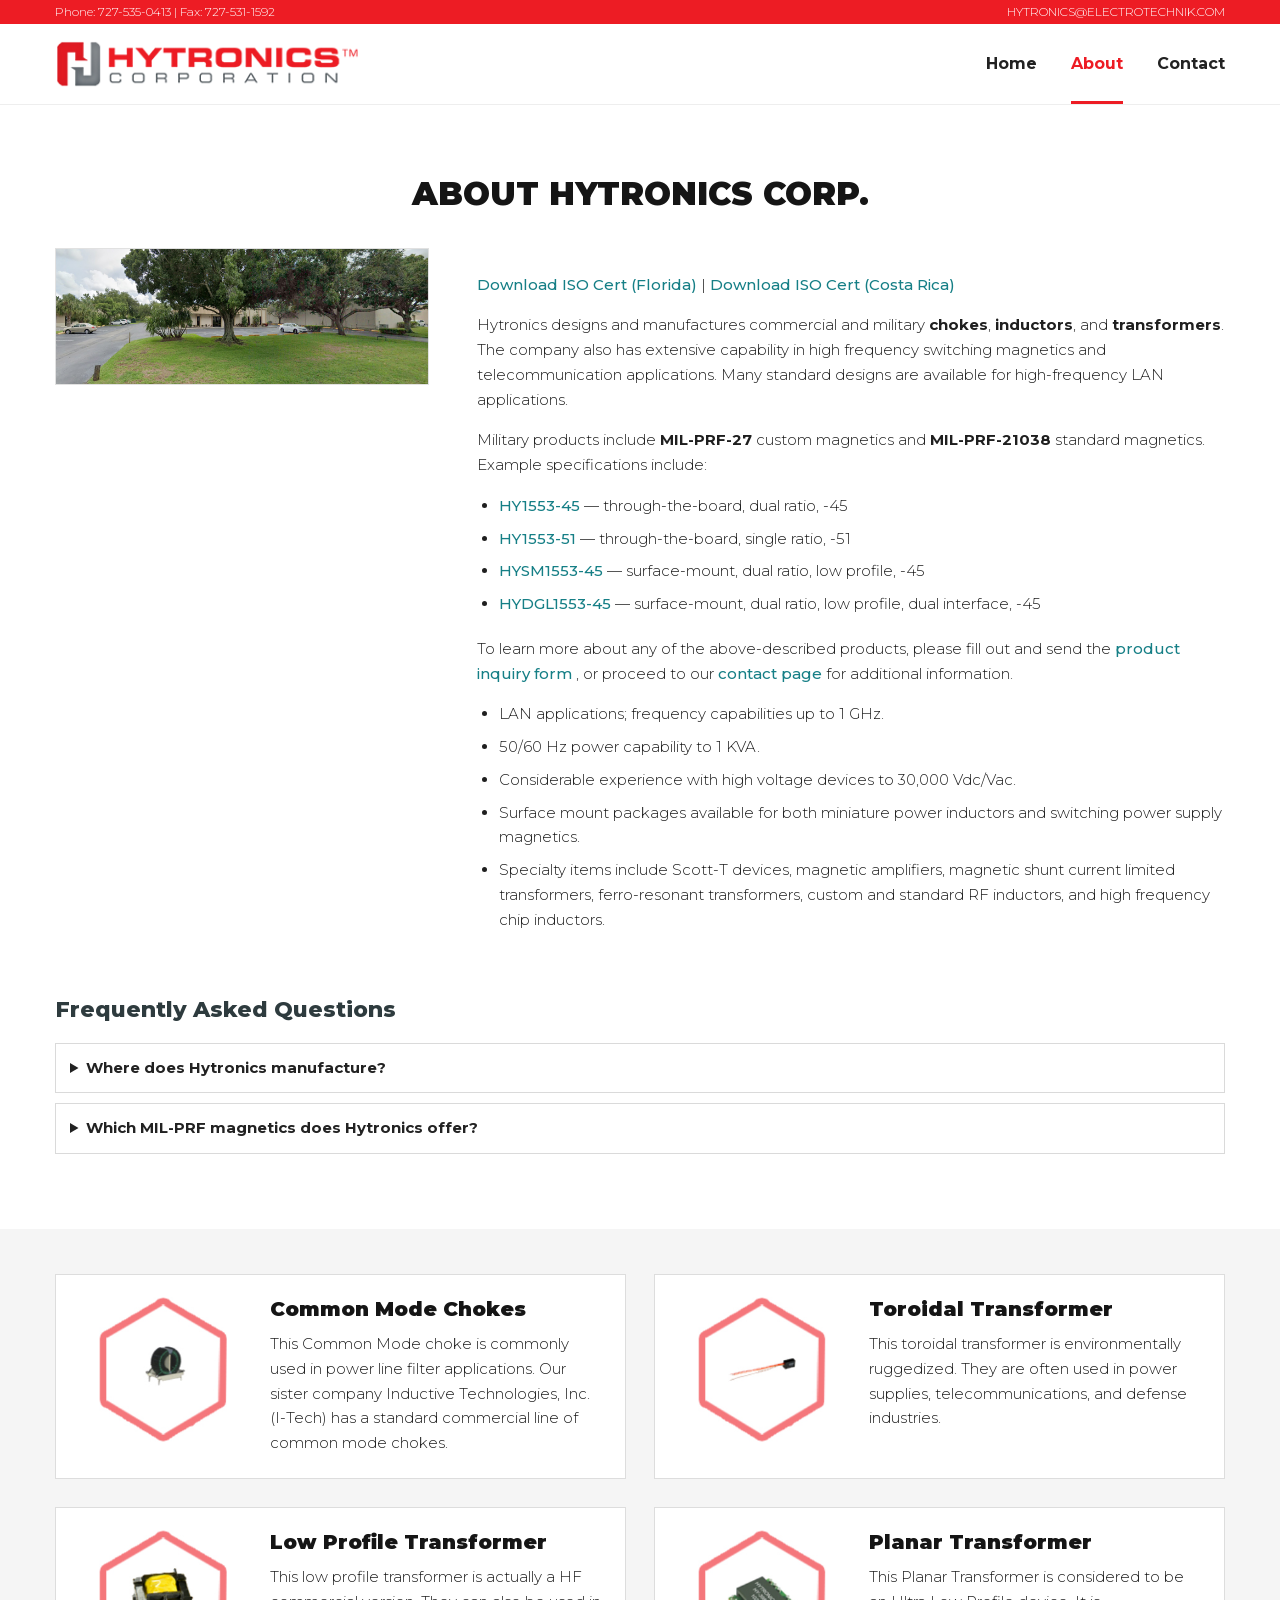
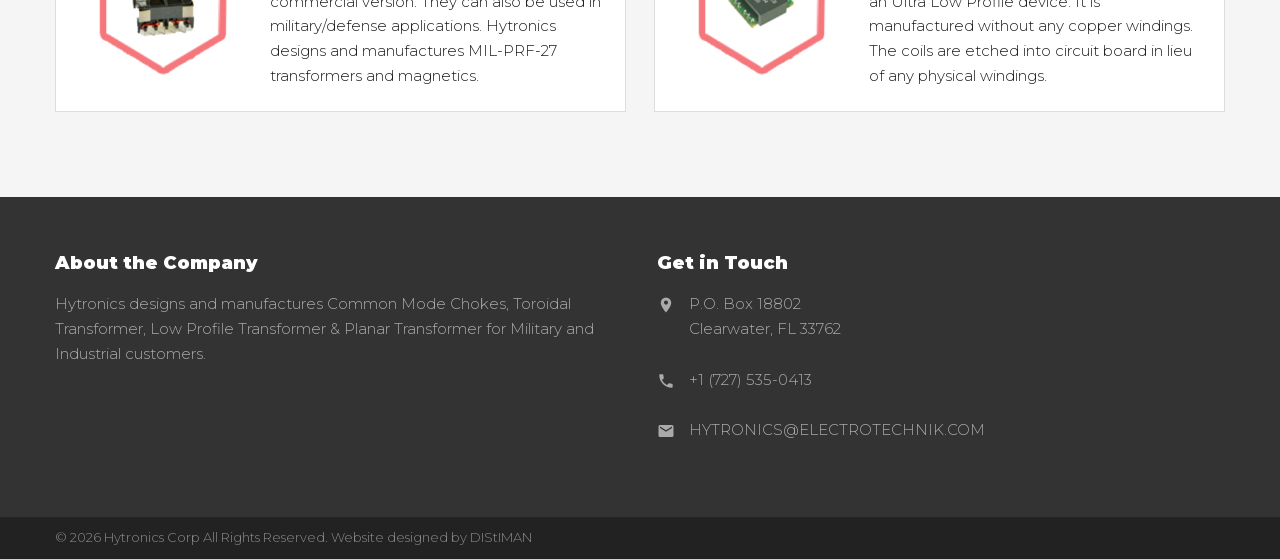
==== commit bd8e9d6d: "Fix page alignment for FAQ, footer, and About/Contact layout. Equalize the two-column footer, restor" ====
--- a/about.html
+++ b/about.html
@@ -28,8 +28,6 @@
 *{box-sizing:border-box}
 html{scroll-behavior:smooth}
 body{margin:0;font-family:"Montserrat",Arial,Helvetica,sans-serif;font-size:15px;font-weight:300;line-height:1.65;color:var(--text);background:#fff;-webkit-font-smoothing:antialiased;text-rendering:optimizeLegibility}
-main#main-content{padding-left:10%;padding-right:10%;}
-
 img{display:block;max-width:100%;height:auto}
 a{color:#167f86;text-decoration:none}
 a:hover,a:focus-visible{color:var(--red);text-decoration:none}
@@ -134,7 +132,7 @@
 .market-face h3{margin:0;color:#fff;font-size:18px;line-height:1.2;font-weight:900}
 
 /* COTS products */
-.cots{padding:100px 0;background:#f5f5f5 url("assets/2020/07/08/slide-parallax-bg.jpg") center/cover fixed no-repeat}
+.cots{padding:100px 0;background:#f5f5f5 url("assets/bg4.jpg") center/cover fixed no-repeat}
 .product-table-wrap{overflow-x:auto;overscroll-behavior-inline:contain;padding-bottom:5px}
 .product-grid{min-width:1020px;display:grid;grid-template-columns:repeat(8,1fr);gap:5px;margin-bottom:15px}
 .product-grid{min-width:1020px;display:grid;grid-template-columns:repeat(8,1fr);gap:5px;margin-bottom:15px}
@@ -151,7 +149,7 @@
 
 /* Footer */
 .footer-main{background:var(--footer);color:#aaa;padding:55px 0 48px}
-.footer-grid{display:grid;grid-template-columns:4fr 3fr 3fr 2fr;gap:34px}
+.footer-grid{display:grid;grid-template-columns:1fr 1fr;gap:34px}
 .footer-main h2{margin:0 0 18px;color:#fff;font-size:18px;line-height:1.25;font-weight:900}
 .footer-main p{margin:0 0 15px}
 .footer-main a{color:#aaa}
@@ -230,7 +228,7 @@
   .subscribe-form{display:block}.subscribe-form input[type="email"],.subscribe-form button{width:100%}.subscribe-form button{margin-top:8px}
 }
 @media (prefers-reduced-motion:reduce){html{scroll-behavior:auto}.market-card-inner,.menu-icon,.menu-icon::before,.menu-icon::after,.primary-nav,.scroll-top{transition:none!important}.market-card:hover .market-card-inner,.market-card:focus-within .market-card-inner{transform:none}.market-back{display:none}}
-.faq{margin:40px 0 20px;text-align:left}.faq h2{font-size:22px;font-weight:800;margin:0 0 14px;color:var(--charcoal)}.faq details{border:1px solid var(--border);padding:12px 14px;margin:0 0 10px;background:#fff}.faq summary{cursor:pointer;font-weight:700;color:#222}.faq details p{margin:10px 0 0;color:var(--muted)}
+.faq{margin-block:40px 20px;text-align:left}.faq h2{font-size:22px;font-weight:800;margin:0 0 14px;color:var(--charcoal)}.faq details{border:1px solid var(--border);padding:12px 14px;margin:0 0 10px;background:#fff}.faq summary{cursor:pointer;font-weight:700;color:#222}.faq details p{margin:10px 0 0;color:var(--muted)}
 </style>
 
   <script type="application/ld+json">
@@ -358,7 +356,7 @@
 
       <h1 align="center">About Hytronics Corp.</h1>
 
-
+      <div class="profile-grid">
         <div class="profile-image">
           <img
             src="assets/hytronics-florida.jpg"
@@ -486,15 +484,15 @@
           </ul>
 
         </div>
-
-
-    </div>
+      </div>
 
       <section class="faq" aria-label="Frequently asked questions">
         <h2>Frequently Asked Questions</h2>
         <details><summary>Where does Hytronics manufacture?</summary><p>Hytronics manufactures in the United States and Costa Rica and is ISO 9001:2015 registered.</p></details>
         <details><summary>Which MIL-PRF magnetics does Hytronics offer?</summary><p>Military products include MIL-PRF-27 custom magnetics and MIL-PRF-21038 standard magnetics, plus MIL-STD-1553 transformer examples such as HY1553-45, HY1553-51, HYSM1553-45, and HYDGL1553-45.</p></details>
       </section>
+
+    </div>
   </section>
 
 
@@ -610,7 +608,7 @@
       <div class="container footer-grid">
         <section>
           <h2>About the Company</h2>
-          <p>Hytronics designs and manufacturers Common Mode Chokes, Toroidal Transformer, Low Profile Transformer &amp; Planar Transformer for Military and Industrial customers.</p>
+          <p>Hytronics designs and manufactures Common Mode Chokes, Toroidal Transformer, Low Profile Transformer &amp; Planar Transformer for Military and Industrial customers.</p>
          
         </section>
 
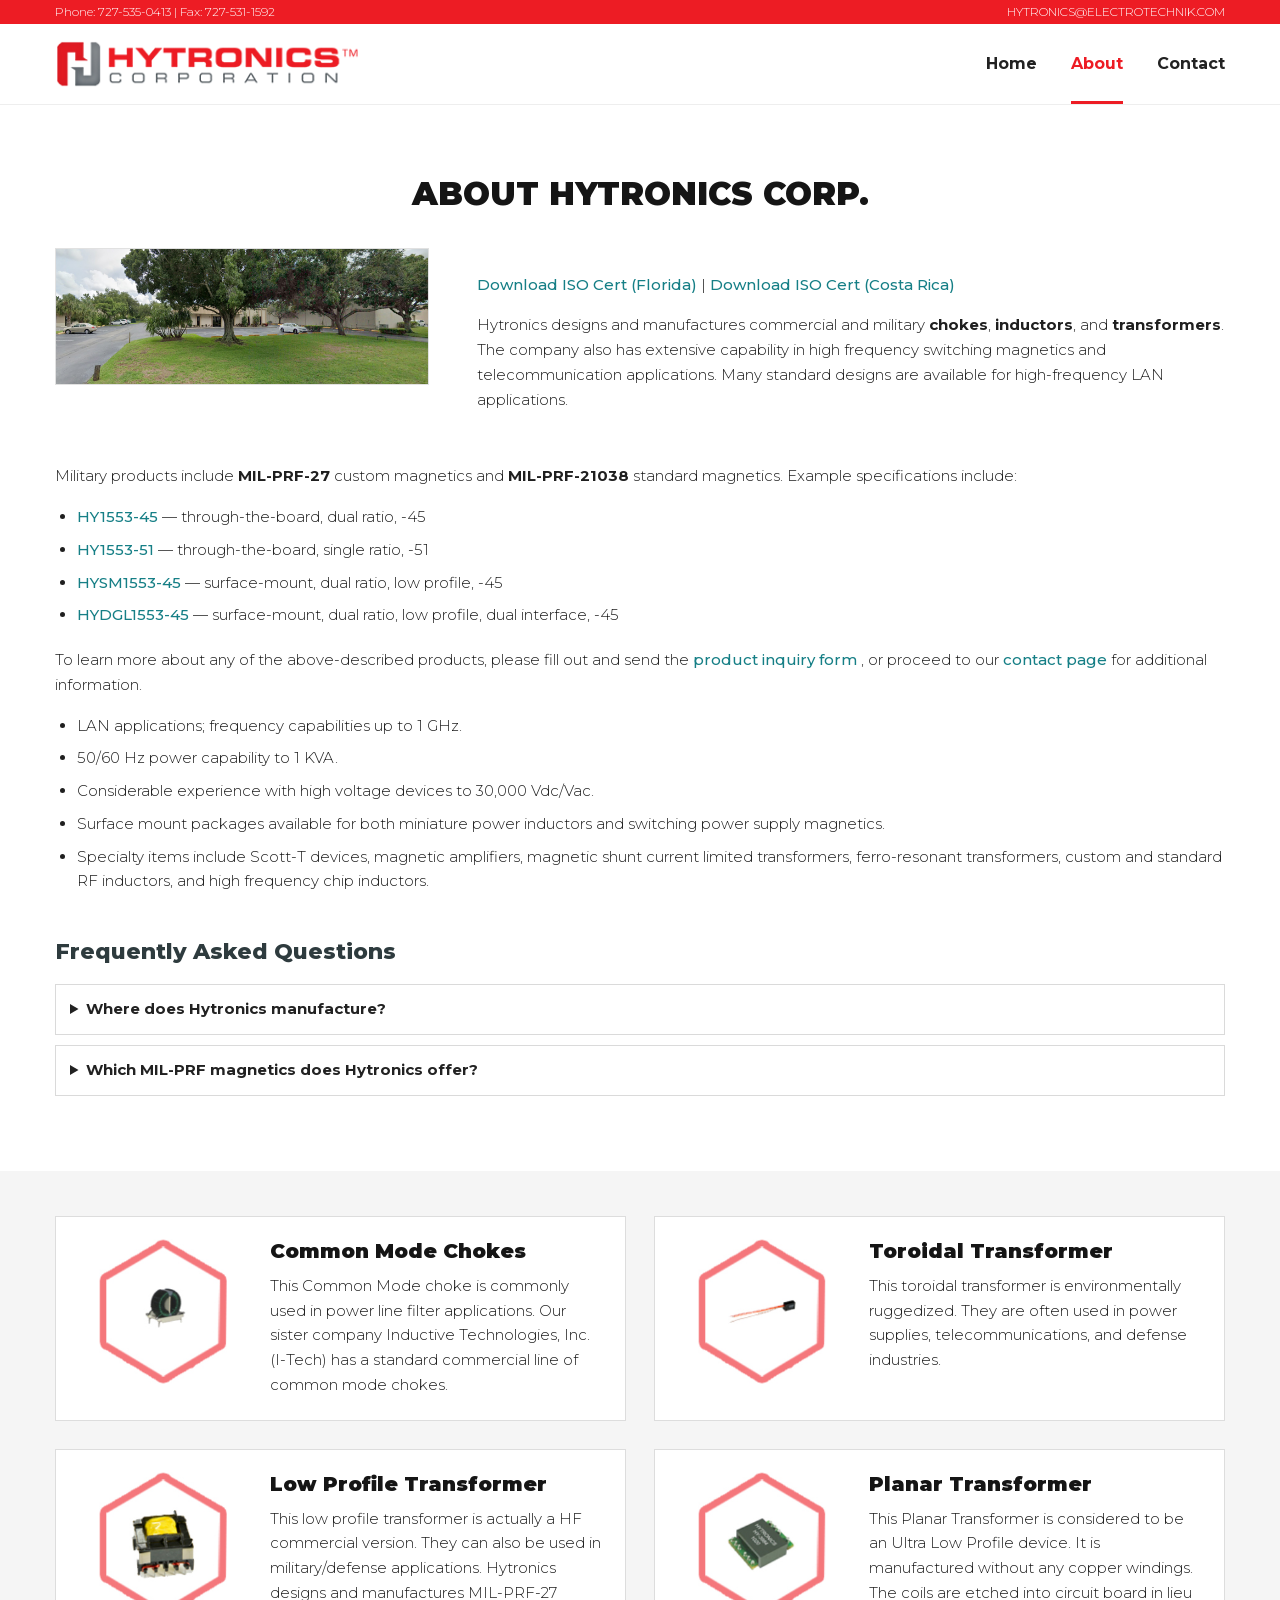
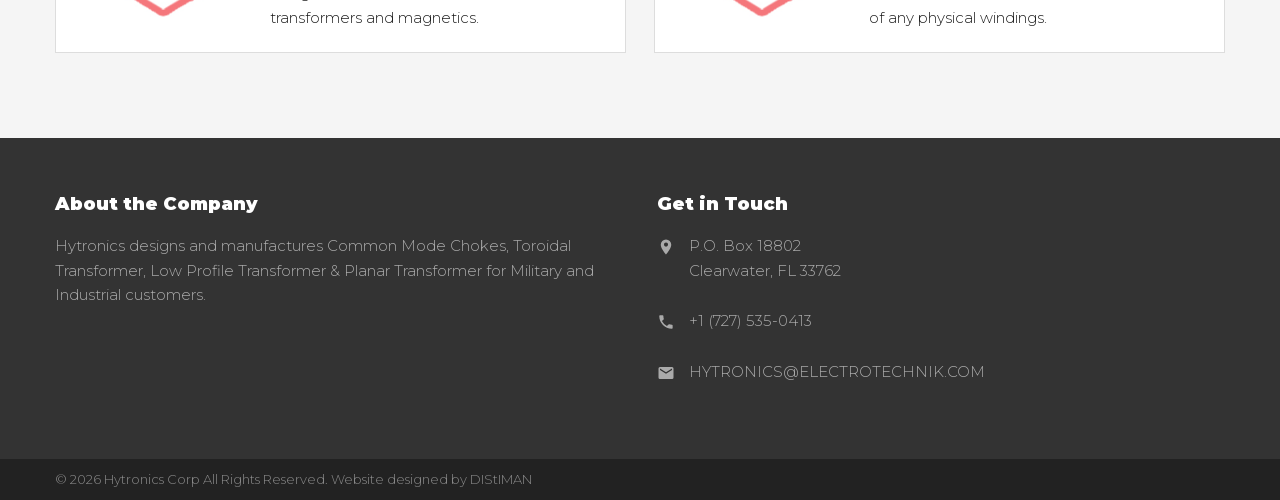
==== commit e0628e66: "Move About military specs to full-width below the intro grid. Keep the building photo with ISO links" ====
--- a/about.html
+++ b/about.html
@@ -107,10 +107,11 @@
 .company-profile h1{margin:0 0 34px;font-size:32px;line-height:1.2;font-weight:900;text-transform:uppercase}
 .profile-grid{display:grid;grid-template-columns:minmax(260px,4fr) minmax(0,8fr);gap:48px;align-items:start}
 .profile-image img{width:100%;height:auto;border:1px solid #e1e1e1}
-.profile-content p{margin:0 0 16px}
-.profile-content ul{margin:0 0 20px;padding-left:22px}
-.profile-content li{margin-bottom:8px}
-.profile-content a{font-weight:500}
+.profile-content p,.profile-details p{margin:0 0 16px}
+.profile-content ul,.profile-details ul{margin:0 0 20px;padding-left:22px}
+.profile-content li,.profile-details li{margin-bottom:8px}
+.profile-content a,.profile-details a{font-weight:500}
+.profile-details{margin-top:36px}
 .magnetics-products{padding:45px 0 85px;background:#f5f5f5}
 .about-product-grid{display:grid;grid-template-columns:repeat(2,minmax(0,1fr));gap:28px}
 .product-item{display:grid;grid-template-columns:170px minmax(0,1fr);gap:22px;align-items:start;background:#fff;border:1px solid #ddd;padding:22px}
@@ -394,96 +395,98 @@
             available for high-frequency LAN applications.
           </p>
 
-          <p>
-            Military products include <strong>MIL-PRF-27</strong> custom
-            magnetics and <strong>MIL-PRF-21038</strong> standard magnetics.
-            Example specifications include:
-          </p>
-
-          <ul>
-            <li>
-              <a
-                href="assets/HY1553-45_Hytronics.pdf"
-                target="_blank"
-                rel="noopener noreferrer"
-              >
-                HY1553-45
-              </a>
-              — through-the-board, dual ratio, -45
-            </li>
-
-            <li>
-              <a
-                href="assets/HY1553-51_Hytronics.pdf"
-                target="_blank"
-                rel="noopener noreferrer"
-              >
-                HY1553-51
-              </a>
-              — through-the-board, single ratio, -51
-            </li>
-
-            <li>
-              <a
-                href="assets/HYSM1553-45_Hytronics.pdf"
-                target="_blank"
-                rel="noopener noreferrer"
-              >
-                HYSM1553-45
-              </a>
-              — surface-mount, dual ratio, low profile, -45
-            </li>
-
-            <li>
-              <a
-                href="assets/HYDGL1553-45_Hytronics.pdf"
-                target="_blank"
-                rel="noopener noreferrer"
-              >
-                HYDGL1553-45
-              </a>
-              — surface-mount, dual ratio, low profile, dual interface, -45
-            </li>
-          </ul>
-
-          <p>
-            To learn more about any of the above-described products, please
-            fill out and send the
+        </div>
+      </div>
+
+      <div class="profile-details">
+        <p>
+          Military products include <strong>MIL-PRF-27</strong> custom
+          magnetics and <strong>MIL-PRF-21038</strong> standard magnetics.
+          Example specifications include:
+        </p>
+
+        <ul>
+          <li>
             <a
-              href="mailto:HYTRONICS@ELECTROTECHNIK.COM?subject=Product%20inquiry"
+              href="assets/HY1553-45_Hytronics.pdf"
               target="_blank"
               rel="noopener noreferrer"
             >
-              product inquiry form
-            </a>,
-            or proceed to our
+              HY1553-45
+            </a>
+            — through-the-board, dual ratio, -45
+          </li>
+
+          <li>
             <a
-              href="contact.html"
+              href="assets/HY1553-51_Hytronics.pdf"
               target="_blank"
               rel="noopener noreferrer"
             >
-              contact page
+              HY1553-51
             </a>
-            for additional information.
-          </p>
-
-          <ul>
-            <li>LAN applications; frequency capabilities up to 1 GHz.</li>
-            <li>50/60 Hz power capability to 1 KVA.</li>
-            <li>Considerable experience with high voltage devices to 30,000 Vdc/Vac.</li>
-            <li>
-              Surface mount packages available for both miniature power
-              inductors and switching power supply magnetics.
-            </li>
-            <li>
-              Specialty items include Scott-T devices, magnetic amplifiers,
-              magnetic shunt current limited transformers, ferro-resonant
-              transformers, custom and standard RF inductors, and high
-              frequency chip inductors.
-            </li>
-          </ul>
-
-        </div>
+            — through-the-board, single ratio, -51
+          </li>
+
+          <li>
+            <a
+              href="assets/HYSM1553-45_Hytronics.pdf"
+              target="_blank"
+              rel="noopener noreferrer"
+            >
+              HYSM1553-45
+            </a>
+            — surface-mount, dual ratio, low profile, -45
+          </li>
+
+          <li>
+            <a
+              href="assets/HYDGL1553-45_Hytronics.pdf"
+              target="_blank"
+              rel="noopener noreferrer"
+            >
+              HYDGL1553-45
+            </a>
+            — surface-mount, dual ratio, low profile, dual interface, -45
+          </li>
+        </ul>
+
+        <p>
+          To learn more about any of the above-described products, please
+          fill out and send the
+          <a
+            href="mailto:HYTRONICS@ELECTROTECHNIK.COM?subject=Product%20inquiry"
+            target="_blank"
+            rel="noopener noreferrer"
+          >
+            product inquiry form
+          </a>,
+          or proceed to our
+          <a
+            href="contact.html"
+            target="_blank"
+            rel="noopener noreferrer"
+          >
+            contact page
+          </a>
+          for additional information.
+        </p>
+
+        <ul>
+          <li>LAN applications; frequency capabilities up to 1 GHz.</li>
+          <li>50/60 Hz power capability to 1 KVA.</li>
+          <li>Considerable experience with high voltage devices to 30,000 Vdc/Vac.</li>
+          <li>
+            Surface mount packages available for both miniature power
+            inductors and switching power supply magnetics.
+          </li>
+          <li>
+            Specialty items include Scott-T devices, magnetic amplifiers,
+            magnetic shunt current limited transformers, ferro-resonant
+            transformers, custom and standard RF inductors, and high
+            frequency chip inductors.
+          </li>
+        </ul>
       </div>
 
       <section class="faq" aria-label="Frequently asked questions">
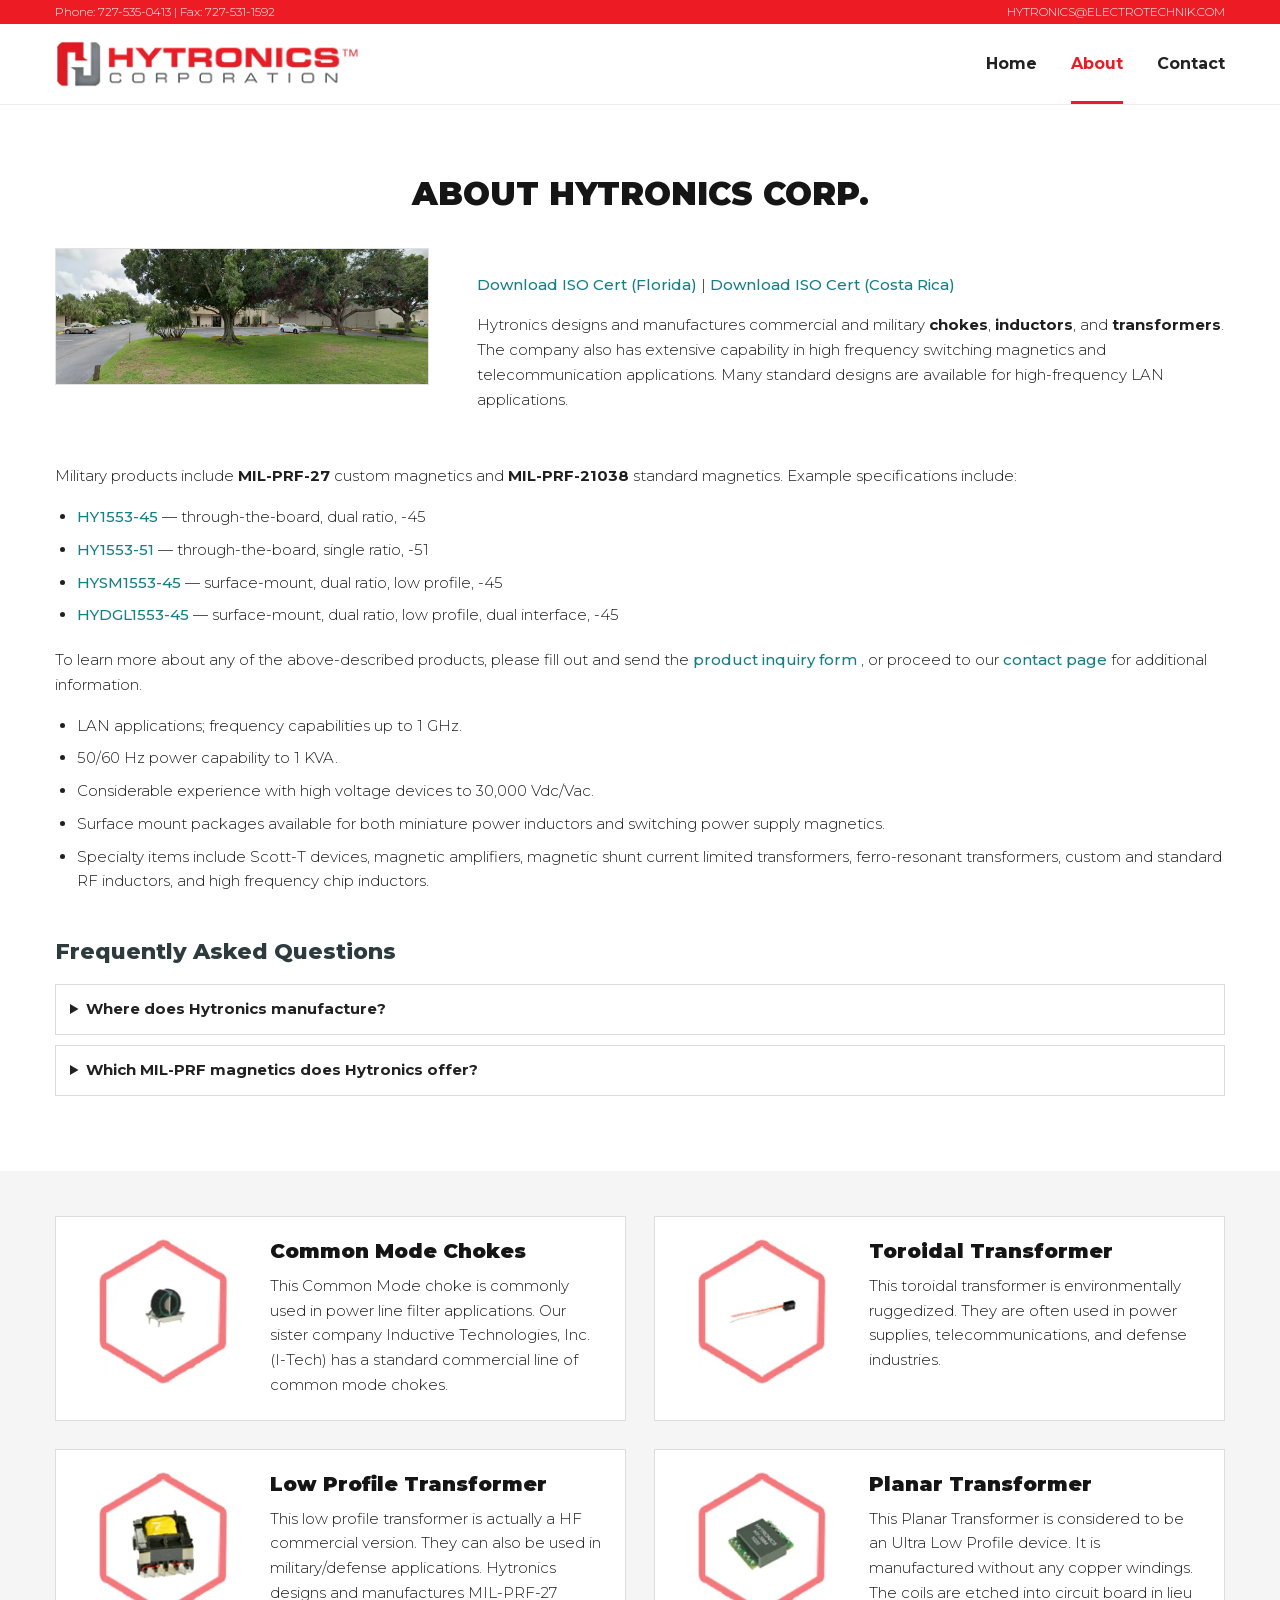
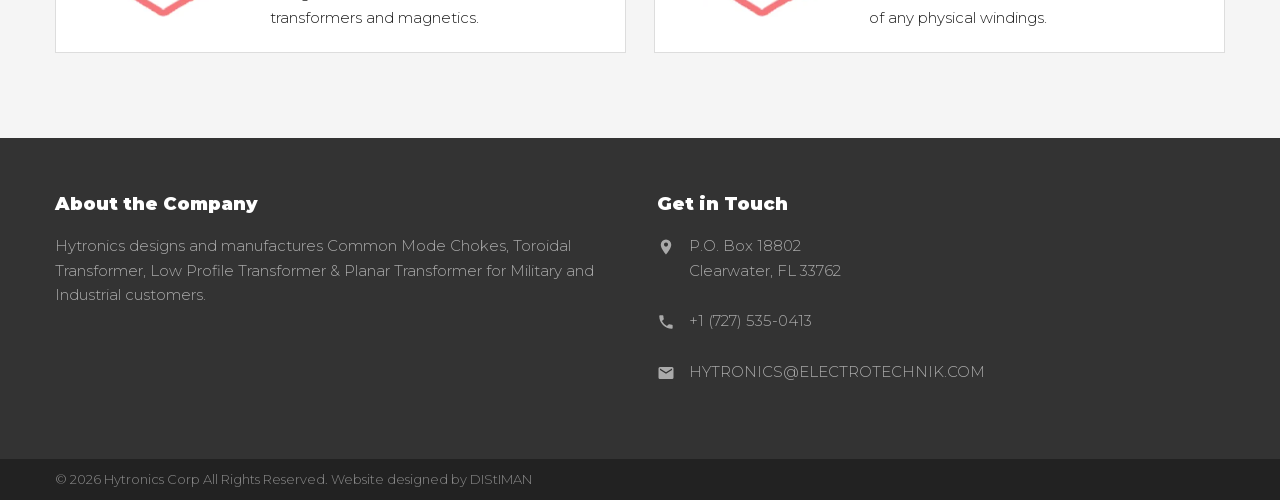
==== commit c3355399: "Convert site images to WebP and update all references. Co-authored-by: Cursor <cursoragent@cursor.co" ====
--- a/about.html
+++ b/about.html
@@ -11,18 +11,18 @@
   <meta http-equiv="Permissions-Policy" content="accelerometer=(), autoplay=(), camera=(), geolocation=(), gyroscope=(), magnetometer=(), microphone=(), payment=(), usb=()">
   <link rel="alternate" type="text/plain" title="LLM / AI agent summary" href="https://www.hytronicscorp.com/llms.txt">
   <link rel="canonical" href="https://www.hytronicscorp.com/about.html">
-  <link rel="icon" href="assets/hytronics.png">
-  <link rel="preload" as="image" href="assets/1.jpg">
+  <link rel="icon" href="assets/hytronics.webp">
+  <link rel="preload" as="image" href="assets/1.webp">
   <link href="assets/fonts.css" rel="stylesheet">
   <meta property="og:title" content="About Hytronics Corp. | Custom Magnetics">
   <meta property="og:type" content="website">
   <meta property="og:url" content="https://www.hytronicscorp.com/about.html">
   <meta property="og:site_name" content="Hytronics Corp.">
-  <meta property="og:image" content="https://www.hytronicscorp.com/assets/1.jpg">
+  <meta property="og:image" content="https://www.hytronicscorp.com/assets/1.webp">
   <meta name="twitter:card" content="summary_large_image">
   <meta name="twitter:title" content="About Hytronics Corp. | Custom Magnetics">
   <meta name="twitter:description" content="Company profile for Hytronics Corp.: commercial and military chokes, inductors, and transformers, MIL-PRF-27 and MIL-PRF-21038 magnetics, ISO 9001:2015, US and Costa Rica manufacturing.">
-  <meta name="twitter:image" content="https://www.hytronicscorp.com/assets/1.jpg">
+  <meta name="twitter:image" content="https://www.hytronicscorp.com/assets/1.webp">
   <title>About Hytronics Corp. | Company Profile & Magnetics Capabilities</title>
   <style>:root{--red:#ed1c24;--teal:#1ca9b0;--charcoal:#2e3b3e;--footer:#333;--footer-dark:#222;--text:#1f1f1f;--muted:#666;--light:#f5f5f5;--border:#dadada;--container:1170px}
 *{box-sizing:border-box}
@@ -66,7 +66,7 @@
 .carousel{position:relative;height:600px}
 .slide{position:absolute;inset:0;z-index:1;opacity:0;pointer-events:none;background-position:center;background-repeat:no-repeat;background-size:cover;transition:opacity 1s ease}
 .slide.active{z-index:2;opacity:1;pointer-events:auto}
-.slide-1{background-image:url("assets/1.jpg")}.slide-2{background-image:url("assets/2.jpg")}.slide-3{background-image:url("assets/3.jpg")}.slide-4{background-image:url("assets/4.jpg")}.slide-5{background-image:url("assets/5.jpg")}.slide-6{background-image:url("assets/6.jpg")}.slide-7{background-image:url("assets/7.jpg")}
+.slide-1{background-image:url("assets/1.webp")}.slide-2{background-image:url("assets/2.webp")}.slide-3{background-image:url("assets/3.webp")}.slide-4{background-image:url("assets/4.webp")}.slide-5{background-image:url("assets/5.webp")}.slide-6{background-image:url("assets/6.webp")}.slide-7{background-image:url("assets/7.webp")}
 .slide-inner{height:100%;display:flex;align-items:center}
 .hero-copy{width:52%;color:#000;text-shadow:0 1px 1px rgba(255,255,255,.25)}
 .hero-copy h1{margin:0 0 8px;font-size:46px;line-height:1.18;font-weight:900}
@@ -133,7 +133,7 @@
 .market-face h3{margin:0;color:#fff;font-size:18px;line-height:1.2;font-weight:900}
 
 /* COTS products */
-.cots{padding:100px 0;background:#f5f5f5 url("assets/bg4.jpg") center/cover fixed no-repeat}
+.cots{padding:100px 0;background:#f5f5f5 url("assets/bg4.webp") center/cover fixed no-repeat}
 .product-table-wrap{overflow-x:auto;overscroll-behavior-inline:contain;padding-bottom:5px}
 .product-grid{min-width:1020px;display:grid;grid-template-columns:repeat(8,1fr);gap:5px;margin-bottom:15px}
 .product-grid{min-width:1020px;display:grid;grid-template-columns:repeat(8,1fr);gap:5px;margin-bottom:15px}
@@ -241,7 +241,7 @@
       "@id": "https://www.hytronicscorp.com/#organization",
       "name": "Hytronics Corp.",
       "url": "https://www.hytronicscorp.com/",
-      "logo": "https://www.hytronicscorp.com/assets/hytronics.png",
+      "logo": "https://www.hytronicscorp.com/assets/hytronics.webp",
       "email": "HYTRONICS@ELECTROTECHNIK.COM",
       "telephone": "+1-727-535-0413",
       "address": {
@@ -334,7 +334,7 @@
   <header class="site-header">
     <div class="container header-inner">
       <a class="logo-link" href="index.html" aria-label="Hytronics Corp. home">
-        <img class="logo" src="assets/hytronics.png" alt="Hytronics Corp." width="238" height="50">
+        <img class="logo" src="assets/hytronics.webp" alt="Hytronics Corp." width="238" height="50">
       </a>
       <button class="menu-toggle" type="button" aria-expanded="false" aria-controls="primary-navigation" aria-label="Toggle navigation">
         <span class="menu-icon" aria-hidden="true"></span>
@@ -360,7 +360,7 @@
       <div class="profile-grid">
         <div class="profile-image">
           <img
-            src="assets/hytronics-florida.jpg"
+            src="assets/hytronics-florida.webp"
             alt="Hytronics Corporation"
             loading="lazy"
           >
@@ -509,7 +509,7 @@
 
           <div class="product-image">
             <img
-              src="assets/a.jpg"
+              src="assets/a.webp"
               alt="Common Mode Choke"
               loading="lazy"
             >
@@ -532,7 +532,7 @@
 
           <div class="product-image">
             <img
-              src="assets/b.jpg"
+              src="assets/b.webp"
               alt="Toroidal Transformer"
               loading="lazy"
             >
@@ -555,7 +555,7 @@
 
           <div class="product-image">
             <img
-              src="assets/c.jpg"
+              src="assets/c.webp"
               alt="Low Profile Transformer"
               loading="lazy"
             >
@@ -579,7 +579,7 @@
 
           <div class="product-image">
             <img
-              src="assets/d.jpg"
+              src="assets/d.webp"
               alt="Planar Transformer"
               loading="lazy"
             >
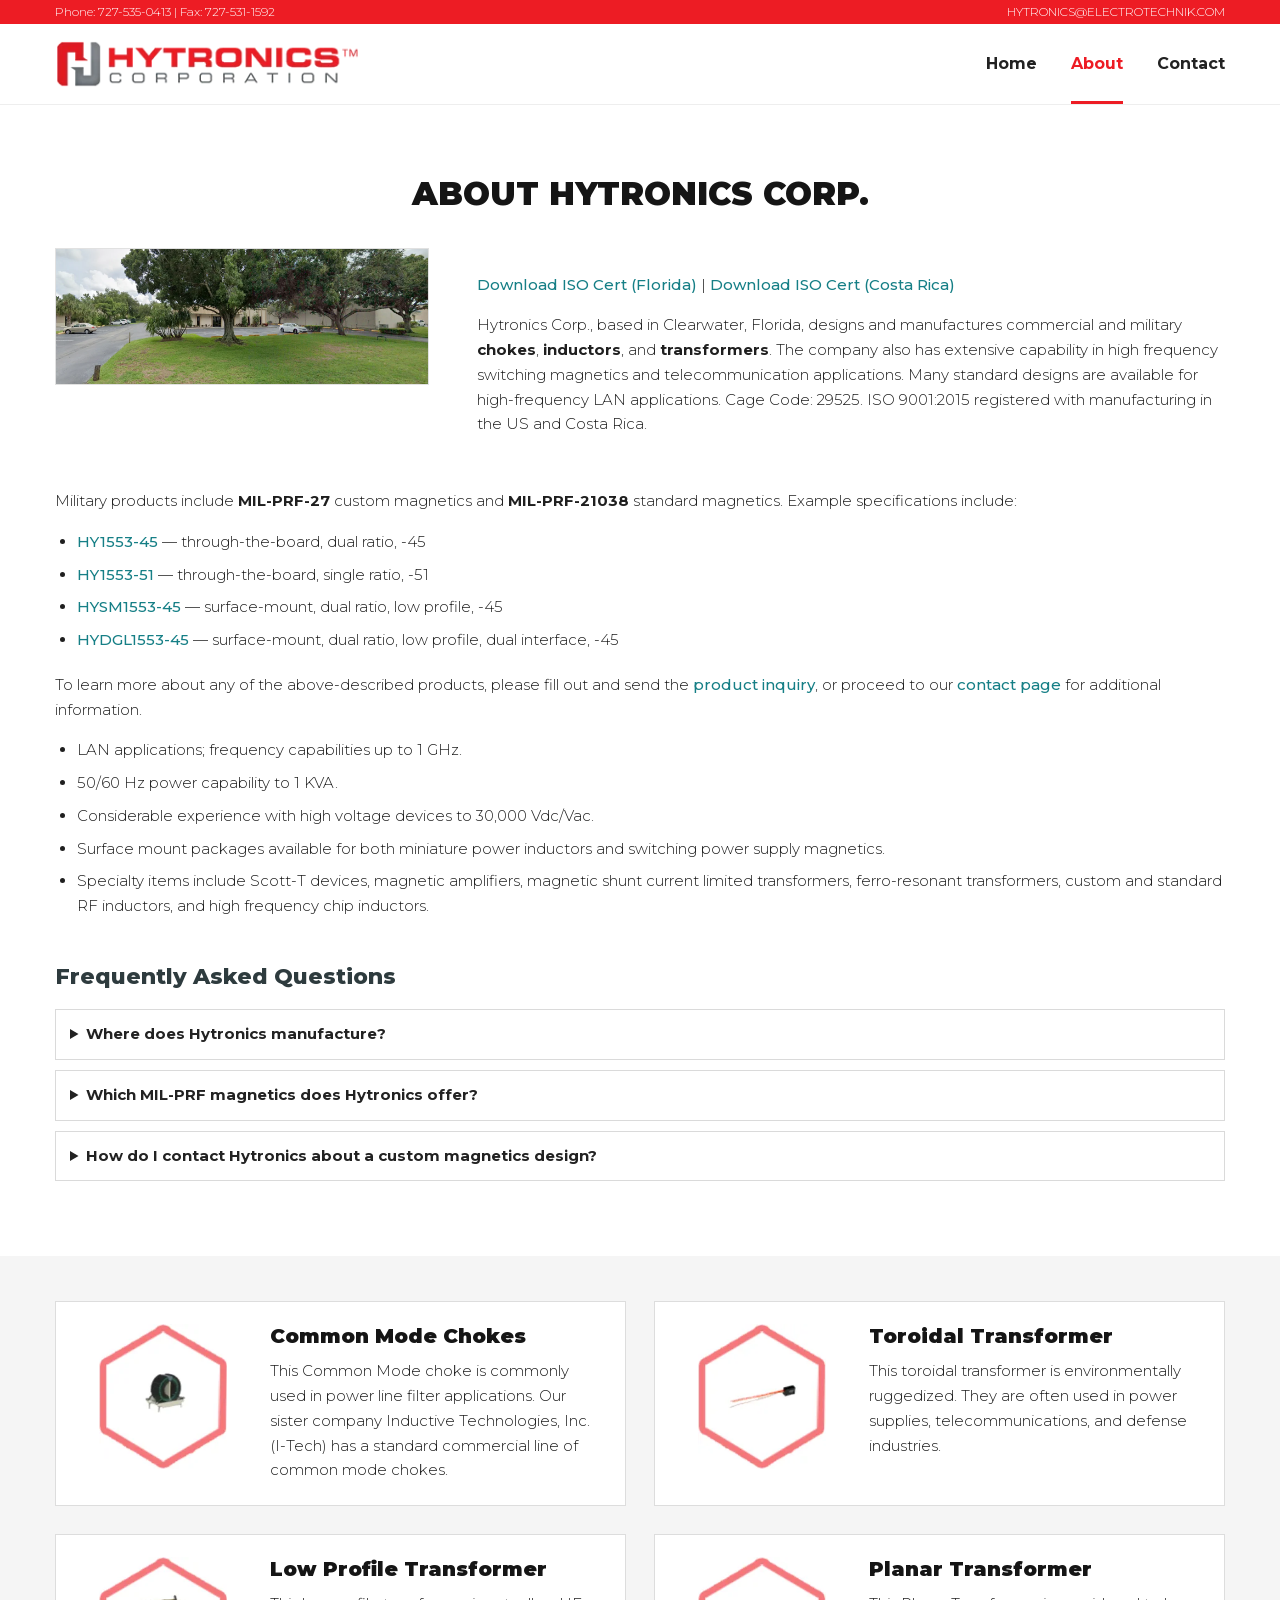
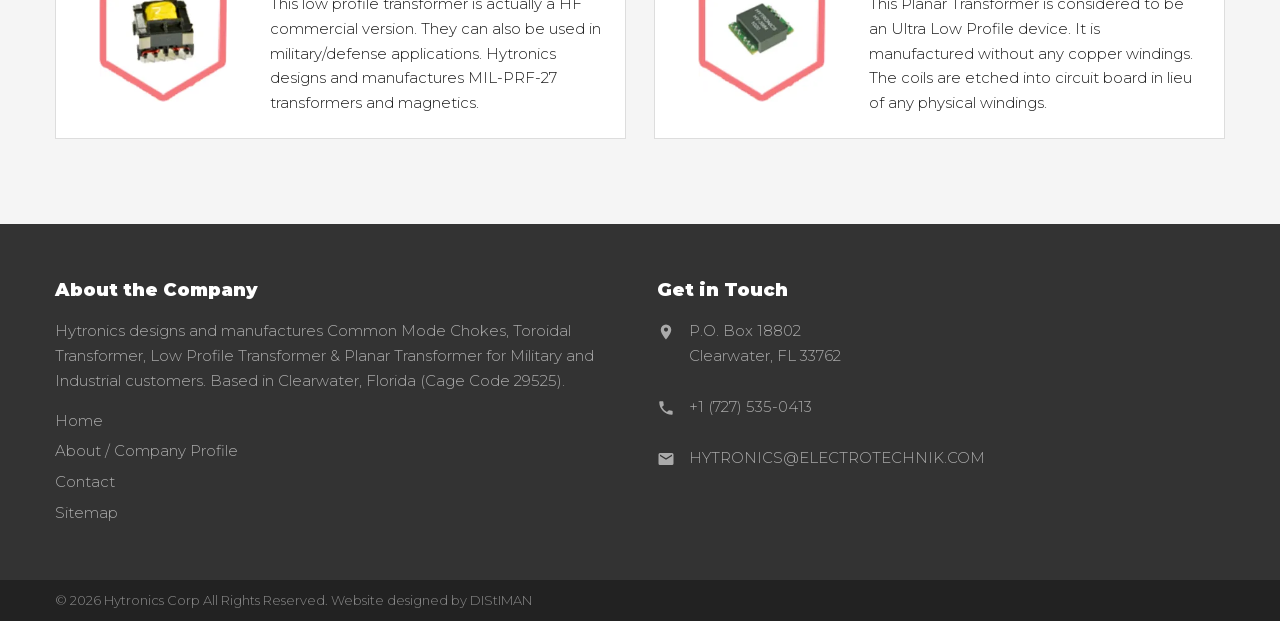
==== commit f62f755b: "Strengthen SEO, AEO, and GEO signals for launch readiness. Upgrade structured data to LocalBusiness/" ====
--- a/about.html
+++ b/about.html
@@ -5,24 +5,37 @@
   <meta name="viewport" content="width=device-width,initial-scale=1">
   <meta name="referrer" content="strict-origin-when-cross-origin">
   <meta name="color-scheme" content="light">
+  <meta name="geo.region" content="US-FL">
+  <meta name="geo.placename" content="Clearwater, Florida">
+  <meta name="geo.position" content="27.9659;-82.8001">
+  <meta name="ICBM" content="27.9659, -82.8001">
+  <meta name="theme-color" content="#ed1c24">
+  <meta name="author" content="Hytronics Corp.">
   <meta name="robots" content="index, follow">
   <meta name="description" content="Company profile for Hytronics Corp.: commercial and military chokes, inductors, and transformers, MIL-PRF-27 and MIL-PRF-21038 magnetics, ISO 9001:2015, US and Costa Rica manufacturing.">
   <meta http-equiv="Content-Security-Policy" content="default-src 'self'; script-src 'sha256-FIGSPDDokXls12BB7QYFG/ZVUwx3qFj3o6gy9Mfp6FE='; script-src-attr 'none'; style-src 'self' 'unsafe-inline'; font-src 'self'; img-src 'self' data:; connect-src 'self'; object-src 'none'; frame-src 'none'; media-src 'none'; worker-src 'none'; base-uri 'none'; form-action 'self'; upgrade-insecure-requests">
   <meta http-equiv="Permissions-Policy" content="accelerometer=(), autoplay=(), camera=(), geolocation=(), gyroscope=(), magnetometer=(), microphone=(), payment=(), usb=()">
   <link rel="alternate" type="text/plain" title="LLM / AI agent summary" href="https://www.hytronicscorp.com/llms.txt">
   <link rel="canonical" href="https://www.hytronicscorp.com/about.html">
-  <link rel="icon" href="assets/hytronics.webp">
+  <link rel="icon" href="assets/favicon.png" type="image/png">
+  <link rel="icon" href="assets/hytronics.webp" type="image/webp">
   <link rel="preload" as="image" href="assets/1.webp">
   <link href="assets/fonts.css" rel="stylesheet">
   <meta property="og:title" content="About Hytronics Corp. | Custom Magnetics">
   <meta property="og:type" content="website">
   <meta property="og:url" content="https://www.hytronicscorp.com/about.html">
   <meta property="og:site_name" content="Hytronics Corp.">
+  <meta property="og:description" content="Company profile for Hytronics Corp.: commercial and military chokes, inductors, and transformers, MIL-PRF-27 and MIL-PRF-21038 magnetics, ISO 9001:2015, US and Costa Rica manufacturing.">
+  <meta property="og:locale" content="en_US">
+  <meta property="og:image:alt" content="Hytronics Corp. custom magnetics">
+  <meta property="og:image:width" content="2000">
+  <meta property="og:image:height" content="600">
   <meta property="og:image" content="https://www.hytronicscorp.com/assets/1.webp">
   <meta name="twitter:card" content="summary_large_image">
   <meta name="twitter:title" content="About Hytronics Corp. | Custom Magnetics">
   <meta name="twitter:description" content="Company profile for Hytronics Corp.: commercial and military chokes, inductors, and transformers, MIL-PRF-27 and MIL-PRF-21038 magnetics, ISO 9001:2015, US and Costa Rica manufacturing.">
   <meta name="twitter:image" content="https://www.hytronicscorp.com/assets/1.webp">
+  <meta name="twitter:image:alt" content="Hytronics Corp. custom magnetics">
   <title>About Hytronics Corp. | Company Profile & Magnetics Capabilities</title>
   <style>:root{--red:#ed1c24;--teal:#1ca9b0;--charcoal:#2e3b3e;--footer:#333;--footer-dark:#222;--text:#1f1f1f;--muted:#666;--light:#f5f5f5;--border:#dadada;--container:1170px}
 *{box-sizing:border-box}
@@ -69,8 +82,8 @@
 .slide-1{background-image:url("assets/1.webp")}.slide-2{background-image:url("assets/2.webp")}.slide-3{background-image:url("assets/3.webp")}.slide-4{background-image:url("assets/4.webp")}.slide-5{background-image:url("assets/5.webp")}.slide-6{background-image:url("assets/6.webp")}.slide-7{background-image:url("assets/7.webp")}
 .slide-inner{height:100%;display:flex;align-items:center}
 .hero-copy{width:52%;color:#000;text-shadow:0 1px 1px rgba(255,255,255,.25)}
-.hero-copy h1{margin:0 0 8px;font-size:46px;line-height:1.18;font-weight:900}
-.hero-copy h2{margin:0 0 12px;font-size:21px;line-height:1.28;font-weight:900;letter-spacing:.01em}
+.hero-copy .hero-heading{margin:0 0 8px;font-size:46px;line-height:1.18;font-weight:900}
+.hero-copy .hero-subhead{margin:0 0 12px;font-size:21px;line-height:1.28;font-weight:900;letter-spacing:.01em}
 .hero-copy p{margin:0;font-size:16px;line-height:1.5;font-weight:400}
 .carousel-control{position:absolute;top:50%;transform:translateY(-50%);z-index:3;width:48px;height:56px;border:0;background:rgba(0,0,0,.3);color:#fff;font-size:32px;line-height:1;border-radius:2px;display:flex;align-items:center;justify-content:center}
 .carousel-control:hover,.carousel-control:focus-visible{background:rgba(0,0,0,.58)}
@@ -104,7 +117,7 @@
 
 /* About page */
 .company-profile{padding:70px 0 55px;background:#fff}
-.company-profile h1{margin:0 0 34px;font-size:32px;line-height:1.2;font-weight:900;text-transform:uppercase}
+.company-profile h1,.about-title{margin:0 0 34px;font-size:32px;line-height:1.2;font-weight:900;text-transform:uppercase;text-align:center}
 .profile-grid{display:grid;grid-template-columns:minmax(260px,4fr) minmax(0,8fr);gap:48px;align-items:start}
 .profile-image img{width:100%;height:auto;border:1px solid #e1e1e1}
 .profile-content p,.profile-details p{margin:0 0 16px}
@@ -185,7 +198,7 @@
   .primary-nav a{padding:13px 5px;border-bottom:0}
   .carousel{height:500px}
   .hero-copy{width:62%}
-  .hero-copy h1{font-size:36px}.hero-copy h2{font-size:18px}.hero-copy p{font-size:14px}
+  .hero-copy .hero-heading{font-size:36px}.hero-copy .hero-subhead{font-size:18px}.hero-copy p{font-size:14px}
   .facts{grid-template-columns:repeat(5,1fr);padding:24px 14px}
   .fact{padding:0 8px}.fact-value{font-size:19px}.fact-label{font-size:12px}
   .company-grid{grid-template-columns:1fr;gap:35px}
@@ -201,7 +214,7 @@
   .header-inner{min-height:70px}.logo{height:46px}
   .carousel{height:390px}
   .hero-copy{width:72%;padding-left:18px}
-  .hero-copy h1{font-size:26px}.hero-copy h2{font-size:15px}.hero-copy p{font-size:13px;line-height:1.4}
+  .hero-copy .hero-heading{font-size:26px}.hero-copy .hero-subhead{font-size:15px}.hero-copy p{font-size:13px;line-height:1.4}
   .carousel-control{width:38px;height:48px;font-size:26px}.carousel-control.prev{left:8px}.carousel-control.next{right:8px}
   .facts-wrap{margin-top:-55px;margin-bottom:-30px;padding:20px 0}
   .facts{grid-template-columns:1fr 1fr;padding:18px 16px;gap:0}
@@ -220,7 +233,7 @@
 }
 @media (max-width:480px){
   .container{width:min(100% - 24px,var(--container))}
-  .carousel{height:340px}.hero-copy{width:78%;padding-left:22px}.hero-copy h1{font-size:22px}.hero-copy h2{font-size:13px}.hero-copy p{font-size:12px}
+  .carousel{height:340px}.hero-copy{width:78%;padding-left:22px}.hero-copy .hero-heading{font-size:22px}.hero-copy .hero-subhead{font-size:13px}.hero-copy p{font-size:12px}
   .carousel-dots{bottom:13px;gap:7px}.carousel-dot{width:9px;height:9px}
   .facts{grid-template-columns:1fr}.fact,.fact:nth-last-child(-n+2){border-bottom:1px solid #eee}.fact:last-child{border-bottom:0;grid-column:auto}
   .market-grid{grid-template-columns:1fr}.market-card{height:145px}
@@ -237,13 +250,28 @@
   "@context": "https://schema.org",
   "@graph": [
     {
-      "@type": "Organization",
+      "@type": ["Organization", "LocalBusiness", "Manufacturer"],
       "@id": "https://www.hytronicscorp.com/#organization",
       "name": "Hytronics Corp.",
+      "legalName": "Hytronics Corp.",
+      "alternateName": ["Hytronics", "Hytronics Corporation"],
       "url": "https://www.hytronicscorp.com/",
-      "logo": "https://www.hytronicscorp.com/assets/hytronics.webp",
+      "logo": {
+        "@type": "ImageObject",
+        "url": "https://www.hytronicscorp.com/assets/hytronics.webp",
+        "width": 329,
+        "height": 52
+      },
+      "image": "https://www.hytronicscorp.com/assets/1.webp",
       "email": "HYTRONICS@ELECTROTECHNIK.COM",
       "telephone": "+1-727-535-0413",
+      "faxNumber": "+1-727-531-1592",
+      "foundingDate": "1967",
+      "identifier": {
+        "@type": "PropertyValue",
+        "name": "CAGE Code",
+        "value": "29525"
+      },
       "address": {
         "@type": "PostalAddress",
         "postOfficeBoxNumber": "18802",
@@ -252,6 +280,36 @@
         "postalCode": "33762",
         "addressCountry": "US"
       },
+      "geo": {
+        "@type": "GeoCoordinates",
+        "latitude": 27.9659,
+        "longitude": -82.8001
+      },
+      "areaServed": [
+        {"@type": "Country", "name": "United States"},
+        {"@type": "Country", "name": "Costa Rica"},
+        "Worldwide"
+      ],
+      "knowsAbout": [
+        "custom magnetics",
+        "transformers",
+        "inductors",
+        "common mode chokes",
+        "MIL-STD-1553",
+        "MIL-PRF-27",
+        "MIL-PRF-21038",
+        "toroidal transformers",
+        "power magnetics"
+      ],
+      "makesOffer": {
+        "@type": "Offer",
+        "itemOffered": {
+          "@type": "Service",
+          "name": "Custom magnetics design and manufacturing",
+          "serviceType": "Custom magnetics manufacturing",
+          "description": "Design and manufacture of custom transformers, inductors, common mode chokes, and power magnetics for military, aerospace, industrial, and telecom OEMs."
+        }
+      },
       "parentOrganization": {
         "@type": "Organization",
         "name": "Electro Technik Industries, Inc.",
@@ -260,24 +318,50 @@
       "sameAs": [
         "https://electrotechnik.com/",
         "https://inductech.com/",
-        "https://www.raycomelectronics.com/"
-      ]
+        "https://www.raycomelectronics.com/",
+        "https://www.hymeg.com/"
+      ],
+      "contactPoint": {
+        "@type": "ContactPoint",
+        "telephone": "+1-727-535-0413",
+        "email": "HYTRONICS@ELECTROTECHNIK.COM",
+        "contactType": "sales",
+        "areaServed": "US",
+        "availableLanguage": "English"
+      }
+    },
+    {
+      "@type": "WebSite",
+      "@id": "https://www.hytronicscorp.com/#website",
+      "url": "https://www.hytronicscorp.com/",
+      "name": "Hytronics Corp.",
+      "publisher": {"@id": "https://www.hytronicscorp.com/#organization"},
+      "inLanguage": "en-US"
     },
     {
       "@type": "AboutPage",
       "@id": "https://www.hytronicscorp.com/about.html#webpage",
       "url": "https://www.hytronicscorp.com/about.html",
-      "name": "About Hytronics Corp.",
+      "name": "About Hytronics Corp. | Company Profile & Magnetics Capabilities",
       "isPartOf": {
         "@id": "https://www.hytronicscorp.com/#website"
       },
       "about": {
         "@id": "https://www.hytronicscorp.com/#organization"
       },
-      "description": "Company profile and magnetics manufacturing capabilities for Hytronics Corp."
+      "primaryImageOfPage": {
+        "@type": "ImageObject",
+        "url": "https://www.hytronicscorp.com/assets/hytronics-florida.webp"
+      },
+      "description": "Company profile and magnetics manufacturing capabilities for Hytronics Corp. in Clearwater, Florida. ISO 9001:2015, MIL-PRF-27, MIL-PRF-21038, MIL-STD-1553.",
+      "inLanguage": "en-US",
+      "breadcrumb": {
+        "@id": "https://www.hytronicscorp.com/about.html#breadcrumb"
+      }
     },
     {
       "@type": "BreadcrumbList",
+      "@id": "https://www.hytronicscorp.com/about.html#breadcrumb",
       "itemListElement": [
         {
           "@type": "ListItem",
@@ -316,6 +400,14 @@
         "@type": "Answer",
         "text": "Military products include MIL-PRF-27 custom magnetics and MIL-PRF-21038 standard magnetics, plus MIL-STD-1553 transformer examples such as HY1553-45, HY1553-51, HYSM1553-45, and HYDGL1553-45."
       }
+    },
+    {
+      "@type": "Question",
+      "name": "How do I contact Hytronics about a custom magnetics design?",
+      "acceptedAnswer": {
+        "@type": "Answer",
+        "text": "Contact Hytronics Corp. in Clearwater, Florida at 727-535-0413 or HYTRONICS@ELECTROTECHNIK.COM, or visit the contact page at https://www.hytronicscorp.com/contact.html."
+      }
     }
   ]
 }
@@ -355,13 +447,13 @@
   <section class="company-profile">
     <div class="container">
 
-      <h1 align="center">About Hytronics Corp.</h1>
+      <h1 class="about-title">About Hytronics Corp.</h1>
 
       <div class="profile-grid">
         <div class="profile-image">
           <img
             src="assets/hytronics-florida.webp"
-            alt="Hytronics Corporation"
+            alt="Hytronics Corp. facility and operations in Clearwater, Florida"
             loading="lazy"
           >
         </div>
@@ -387,12 +479,12 @@
           </p>
 
           <p>
-            Hytronics designs and manufactures commercial and military
+            Hytronics Corp., based in Clearwater, Florida, designs and manufactures commercial and military
             <strong>chokes</strong>, <strong>inductors</strong>, and
             <strong>transformers</strong>. The company also has extensive
             capability in high frequency switching magnetics and
             telecommunication applications. Many standard designs are
-            available for high-frequency LAN applications.
+            available for high-frequency LAN applications. Cage Code: 29525. ISO 9001:2015 registered with manufacturing in the US and Costa Rica.
           </p>
 
         </div>
@@ -454,21 +546,9 @@
         <p>
           To learn more about any of the above-described products, please
           fill out and send the
-          <a
-            href="mailto:HYTRONICS@ELECTROTECHNIK.COM?subject=Product%20inquiry"
-            target="_blank"
-            rel="noopener noreferrer"
-          >
-            product inquiry form
-          </a>,
+          <a href="mailto:HYTRONICS@ELECTROTECHNIK.COM?subject=Product%20inquiry">product inquiry</a>,
           or proceed to our
-          <a
-            href="contact.html"
-            target="_blank"
-            rel="noopener noreferrer"
-          >
-            contact page
-          </a>
+          <a href="contact.html">contact page</a>
           for additional information.
         </p>
 
@@ -493,6 +573,7 @@
         <h2>Frequently Asked Questions</h2>
         <details><summary>Where does Hytronics manufacture?</summary><p>Hytronics manufactures in the United States and Costa Rica and is ISO 9001:2015 registered.</p></details>
         <details><summary>Which MIL-PRF magnetics does Hytronics offer?</summary><p>Military products include MIL-PRF-27 custom magnetics and MIL-PRF-21038 standard magnetics, plus MIL-STD-1553 transformer examples such as HY1553-45, HY1553-51, HYSM1553-45, and HYDGL1553-45.</p></details>
+        <details><summary>How do I contact Hytronics about a custom magnetics design?</summary><p>Contact Hytronics Corp. in Clearwater, Florida at <a href="tel:+17275350413">727-535-0413</a> or <a href="mailto:HYTRONICS@ELECTROTECHNIK.COM">HYTRONICS@ELECTROTECHNIK.COM</a>, or visit our <a href="contact.html">contact page</a>.</p></details>
       </section>
 
     </div>
@@ -611,8 +692,13 @@
       <div class="container footer-grid">
         <section>
           <h2>About the Company</h2>
-          <p>Hytronics designs and manufactures Common Mode Chokes, Toroidal Transformer, Low Profile Transformer &amp; Planar Transformer for Military and Industrial customers.</p>
-         
+          <p>Hytronics designs and manufactures Common Mode Chokes, Toroidal Transformer, Low Profile Transformer &amp; Planar Transformer for Military and Industrial customers. Based in Clearwater, Florida (Cage Code 29525).</p>
+          <ul class="footer-links">
+            <li><a href="index.html">Home</a></li>
+            <li><a href="about.html">About / Company Profile</a></li>
+            <li><a href="contact.html">Contact</a></li>
+            <li><a href="sitemap.html">Sitemap</a></li>
+          </ul>
         </section>
 
 
